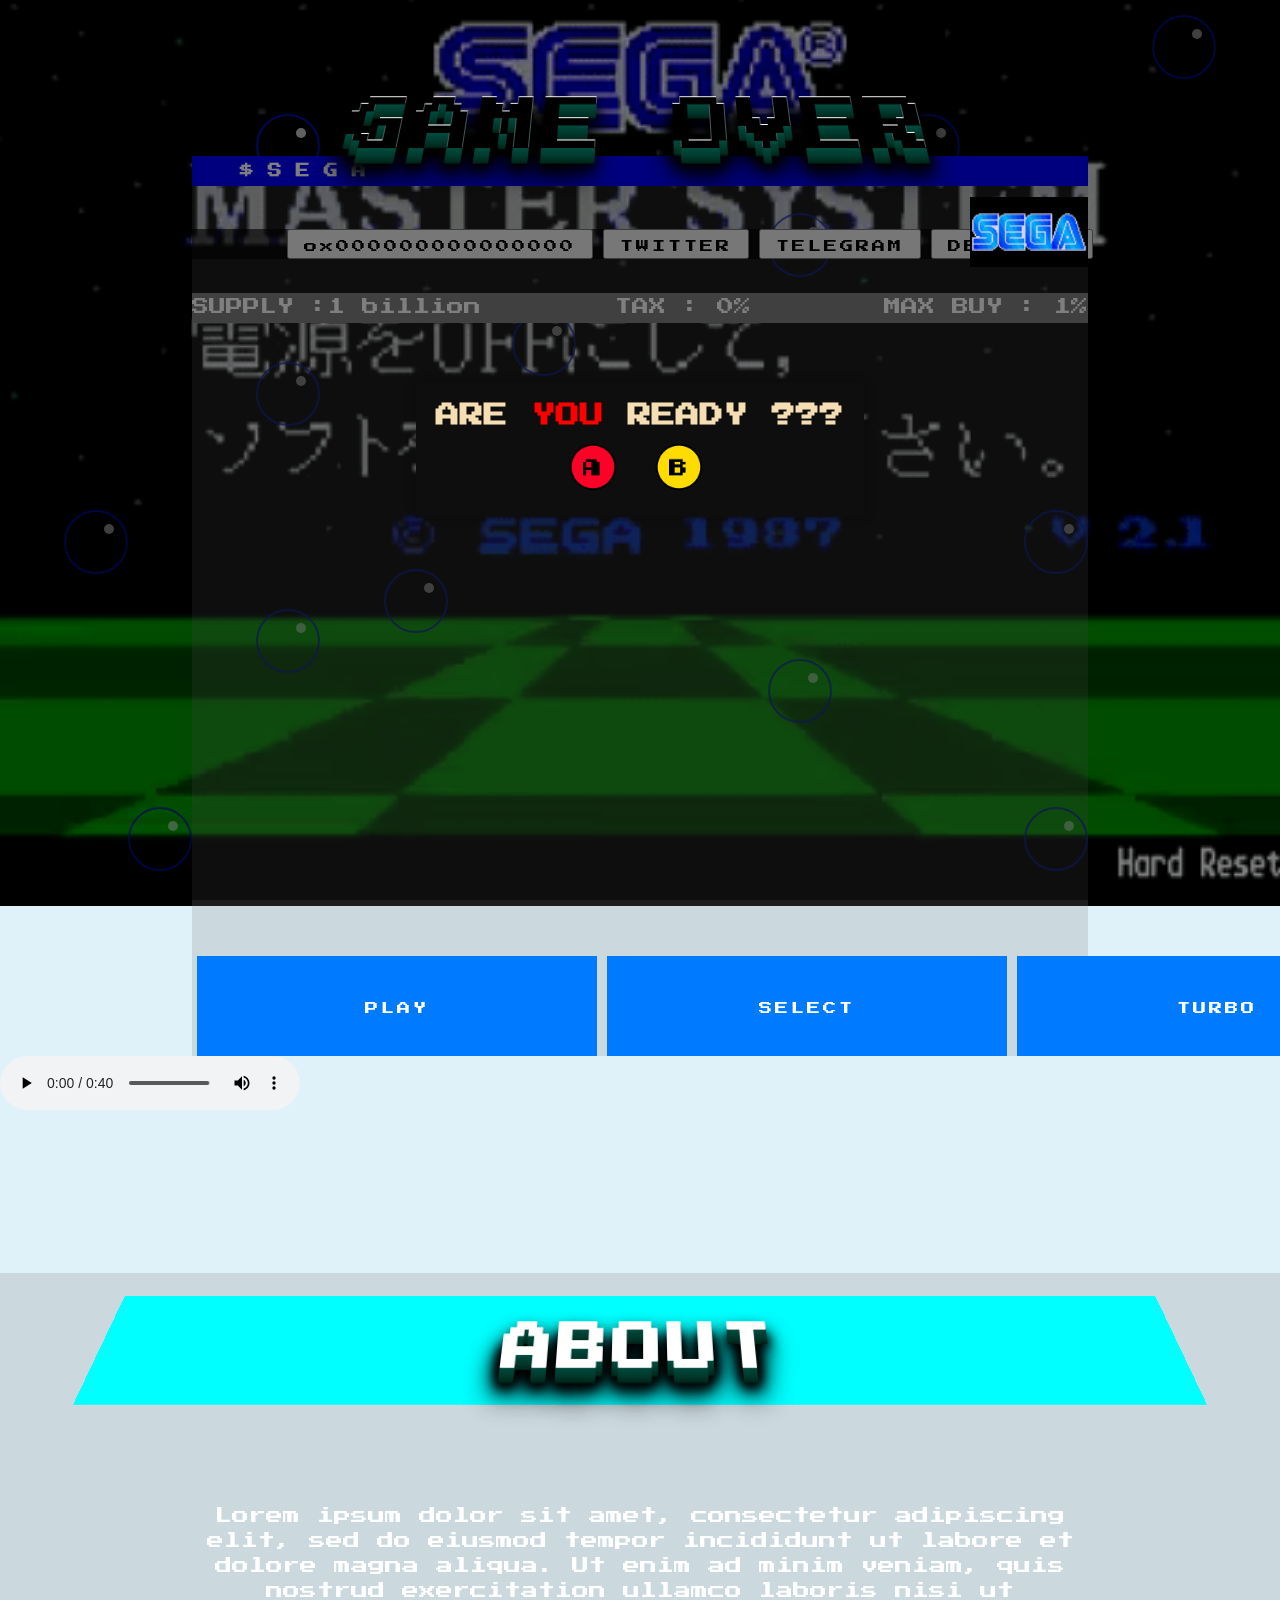
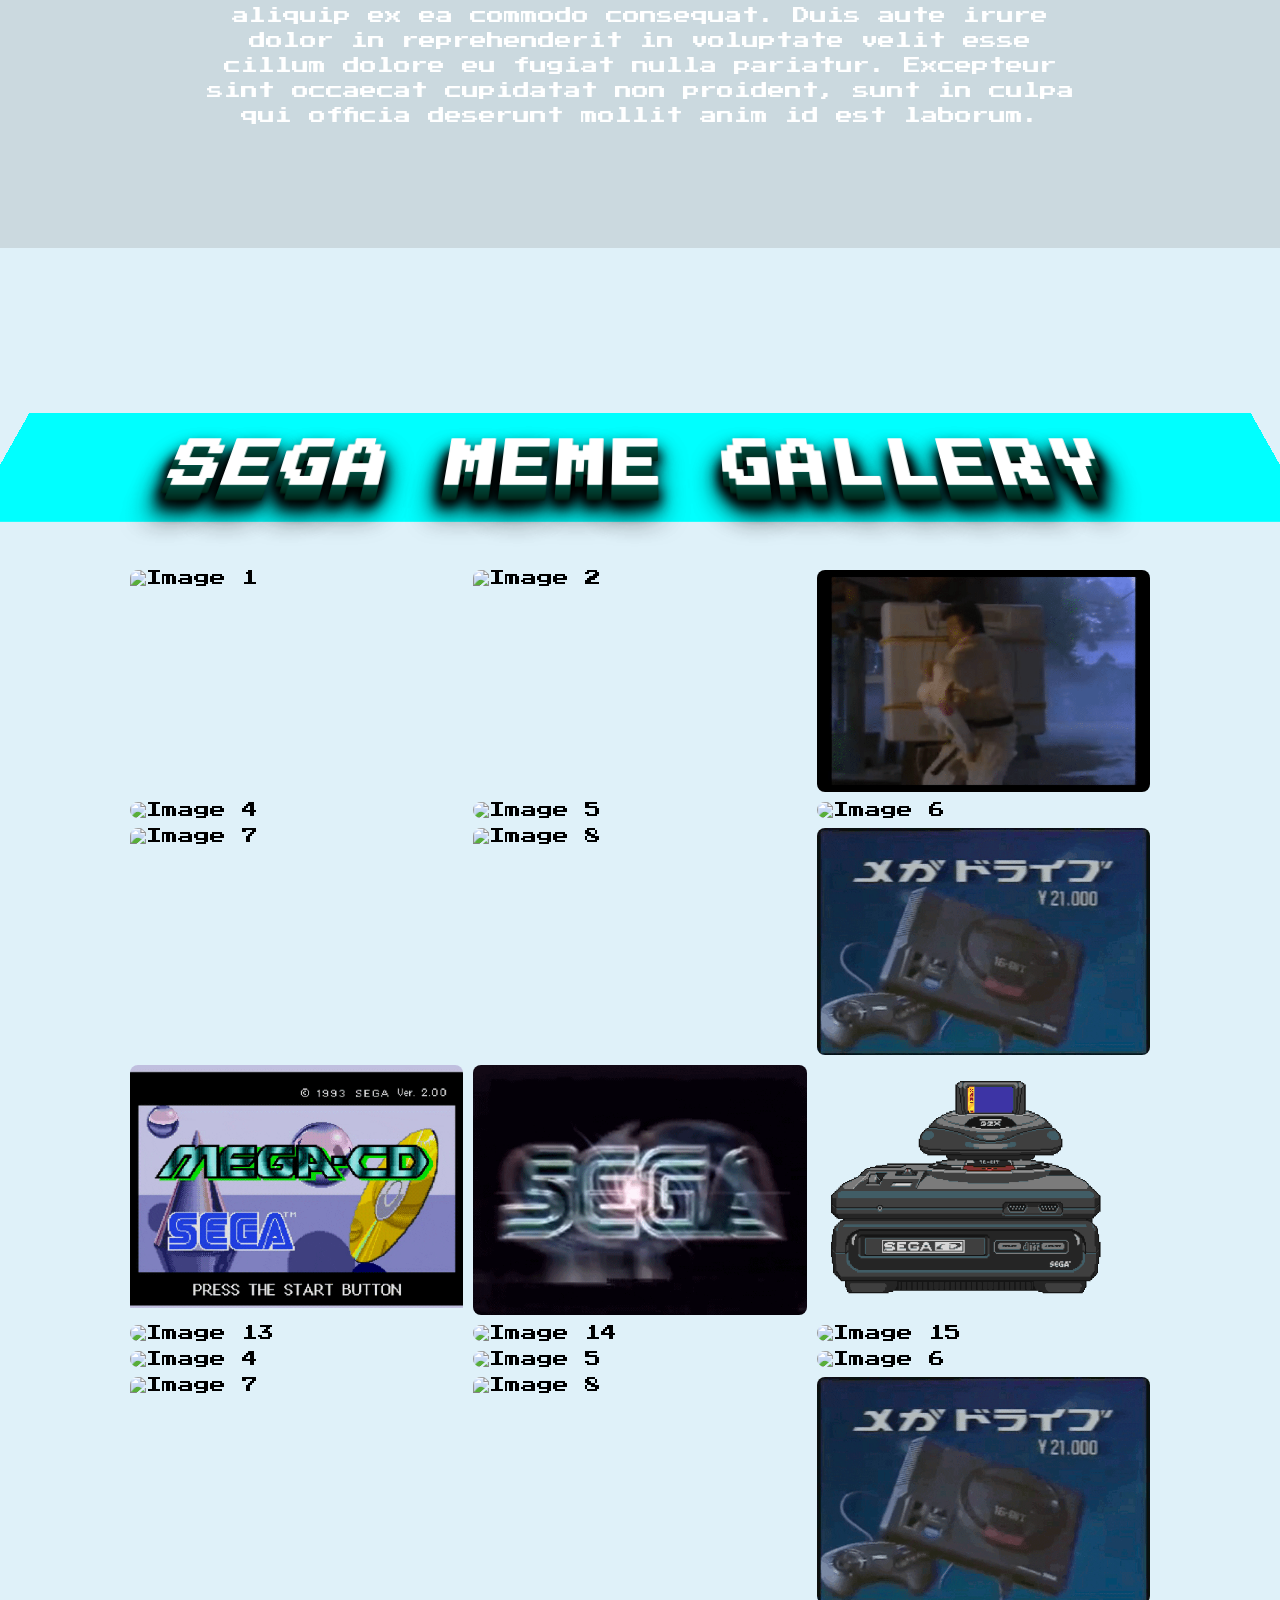
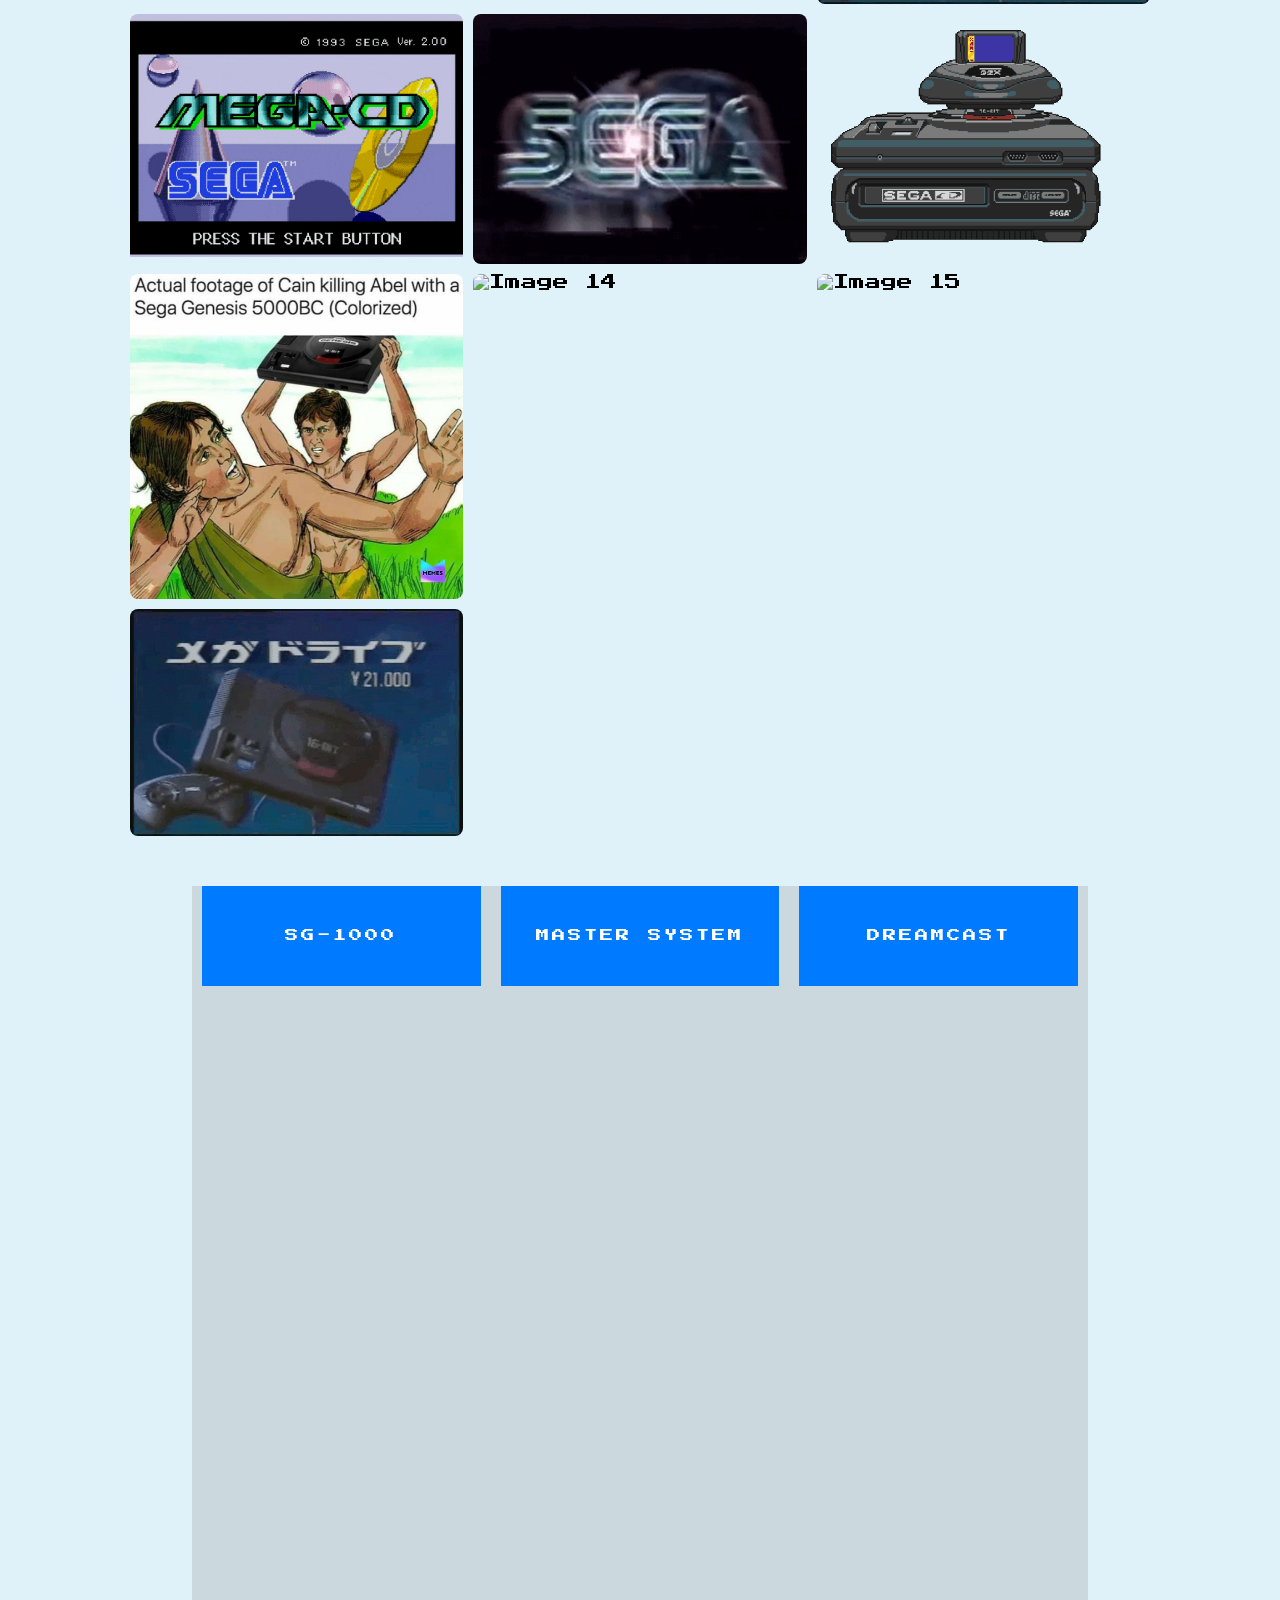
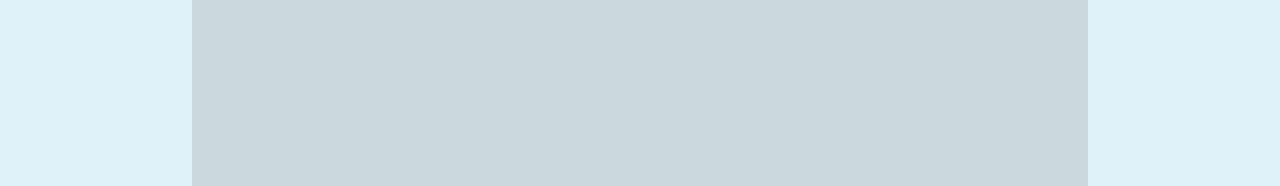
==== index.html @ 44b3fe3c "Update index.html" ====
<!DOCTYPE html>
<html lang="en">
<head>
    <meta charset="UTF-8">
    <meta name="viewport" content="width=device-width, initial-scale=1.0">
    <link rel="stylesheet" href="./style.css">
    <link rel="preconnect" href="https://fonts.googleapis.com">
<link rel="preconnect" href="https://fonts.gstatic.com" crossorigin>
<link href="https://fonts.googleapis.com/css2?family=Orbitron:wght@400;500&display=swap" rel="stylesheet">
    <title>SEGA</title>
</head>
<body >

  <style>
    /* Styling for the popup */
    .popup {
      display: none;
      position: fixed;
      top: 50%;
      left: 50%;
      display: flex;
      flex-direction: row;
      justify-content:space-between;
      z-index: 999999;
      color: wheat;
      transform: translate(-50%, -50%);
      padding: 20px;
      background-color: rgb(14, 14, 14);
      box-shadow: 0 0 10px rgba(0, 0, 0, 0.3);
      
    }
    
    /* Styling for the overlay background */
    .overlay {
      display: none;
      position: fixed;
      top: 0;
      left: 0;
      width: 100%;
      height: 100%;
      background-color: rgba(0, 0, 0, 0.5);
    }
    
    /* Styling for the buttons */
    .buttonZ {
      margin-top: 10px;
      padding: 5px 10px;
      background-color: #007bff00;
      color: white;
      border: none;
      cursor: pointer;
    }
    </style>
    
<div class="overlay" id="overlay" onclick="closePopup()"></div>
<div class="popup" id="popup">

  <H2>ARE <span class="bodzy" style="color: red;" >YOU</span> READY ???</H2>
  <button class="buttonZ bodzy" style="font-size: 30px;        font-family: 'Press Start 2P', cursive; margin-left: 30%;" onclick="closePopup()"> <img class="small" src="./A.png" alt=""></button>
 <a href="puta.html"> <button class="buttonZ " style="font-size: 30px;       font-family: 'Press Start 2P', cursive;"  onclick="closePopup()"> <img class="small" src="./B.png" alt=""><P></button></a>

</div>
    <div class="wrapper">
     
        <div><span class="dot"></span></div>
        <div><span class="dot"></span></div>
        <div><span class="dot"></span></div>
        <div><span class="dot"></span></div>
        <div><span class="dot"></span></div>
        <div><span class="dot"></span></div>
        <div><span class="dot"></span></div>
        <div><span class="dot"></span></div>
        <div><span class="dot"></span></div>
        <div><span class="dot"></span></div>
        <div><span class="dot"></span></div>
        <div><span class="dot"></span></div>
        <div><span class="dot"></span></div>
        <div><span class="dot"></span></div>
        <div><span class="dot"></span></div>
     </div>
     <h1 class="header-wrap" style=" font-size: 60px; font-weight: 500; letter-spacing: 5px;margin-top: 6rem;" >GAME OVER</h1>
    <section class="box ">
        <div class="box1" >
            <div class="parent">
                <div class="div1"> 
                    <h3 class="h3" style="margin-left: 3rem;" >  <strong>$ S E G A</strong></h3>
                </div>
                <div class="div2 "> 
                    <a  href=""><button class="a bodzy q1" >ox000000000000000</button></a>
                    <a  href=""><button class="a q1" >TWITTER</button></a>
                    <a  href=""><button class="a bodzy q1" >TELEGRAM</button></a>
                    <a  href=""><button class="a q1" >DEXTOOLS</button></a>
      

                    <img class="logo bodzy" src="./logo.gif" alt="">
                </div>
                <div class="div3 bodzy"> 
                    <p class="h30">SUPPLY :1 billion</p>
                    <p class="h30">TAX : 0%</p>
                    <p class="h30">MAX BUY : 1%</p>
                </div>
                <div class="div4">
                  <img class="gigi " src="./ezgif-2-d31ef62777.gif" alt=""> </div>
                <div class="div5 "> 
                    <a  href="" ><button class="btn bodzy a">PLAY</button></a>
                    <a  href=""><button class="btn bodzy a">SELECT</button></a>
                    <a  href=""><button class="btn bodzy a">TURBO</button></a>
                </div>
                </div>
        </div>
    </section>
    <audio class="bodzy"  controls autoplay>
      <source src="audtio.ogg" type="audio/ogg">
      <source src="audtio.mp3" type="audio/mpeg">
    Your browser does not support the audio element.
    </audio>
    <section  >
      <div class="box2 ">
        <h1 class="bodzy meme header-wrap" style="font-size: 50PX;">ABOUT</h1>
<p style="line-height: 25px; font-size: 17px;" >Lorem ipsum dolor sit amet, consectetur adipiscing elit, sed do eiusmod tempor incididunt ut labore et dolore magna aliqua. Ut enim ad minim veniam, quis nostrud exercitation ullamco laboris nisi ut aliquip ex ea commodo consequat. Duis aute irure dolor in reprehenderit in voluptate velit esse cillum dolore eu fugiat nulla pariatur. Excepteur sint occaecat cupidatat non proident, sunt in culpa qui officia deserunt mollit anim id est laborum.</p>
      </div>
    </section>


      <h1 class="meme bodzy header-wrap">SEGA MEME GALLERY</h1>
      <div class="image-grid bodzy">
      
        <div class="image-item">
          <img src="1.gif" alt="Image 1">
        </div>
        <div class="image-item">
          <img src="2.gif" alt="Image 2">
        </div>
        <div class="image-item">
          <img src="3.gif" alt="Image 3">
        </div>
        <div class="image-item">
          <img src="4.gif" alt="Image 4">
        </div>
        <div class="image-item">
          <img src="5.gif" alt="Image 5">
        </div>
        <div class="image-item">
          <img src="6.gif" alt="Image 6">
        </div>
        <div class="image-item">
          <img src="7.gif" alt="Image 7">
        </div>
        <div class="image-item">
          <img src="8.gif" alt="Image 8">
        </div>
        <div class="image-item">
          <img src="9.gif" alt="Image 9">
        </div>
        <div class="image-item">
          <img src="10.gif" alt="Image 10">
        </div>
        <div class="image-item">
          <img src="11.gif" alt="Image 11">
        </div>
        <div class="image-item">
          <img src="12.gif" alt="Image 12">
        </div>
        <div class="image-item">
          <img src="1.gif" alt="Image 13">
        </div>
        <div class="image-item">
          <img src="1.gif" alt="Image 14">
        </div>
        <div class="image-item">
          <img src="2.gif" alt="Image 15">
        </div>
        <div class="image-item">
          <img src="4.gif" alt="Image 4">
        </div>
        <div class="image-item">
          <img src="5.gif" alt="Image 5">
        </div>
        <div class="image-item">
          <img src="6.gif" alt="Image 6">
        </div>
        <div class="image-item">
          <img src="7.gif" alt="Image 7">
        </div>
        <div class="image-item">
          <img src="8.gif" alt="Image 8">
        </div>
        <div class="image-item">
          <img src="9.gif" alt="Image 9">
        </div>
        <div class="image-item">
          <img src="10.gif" alt="Image 10">
        </div>
        <div class="image-item">
          <img src="11.gif" alt="Image 11">
        </div>
        <div class="image-item">
          <img src="12.gif" alt="Image 12">
        </div>
        <div class="image-item">
          <img src="13.jpg" alt="Image 13">
        </div>
        <div class="image-item">
          <img src="1.gif" alt="Image 14">
        </div>
        <div class="image-item">
          <img src="2.gif" alt="Image 15">
        </div>
        <div class="image-item">
          <img src="9.gif" alt="Image 9">
        </div>
      </div>
    
      <section class="box bodzy">
        <div class="box1">
          <div class="container">
            <div class="button-container">
              <button class="a q2" id="button1">SG-1000</button>
              <button class="a q2" id="button2">MASTER SYSTEM</button>
              <button class="a q2" id="button3">DREAMCAST
              </button>
            </div>
            <div class="content" id="content">
              <!-- Content will be dynamically added here -->
            </div>
          </div>
        </div>
  
      </section>
<script>
  const contentDiv = document.getElementById("content");
const button1 = document.getElementById("button1");
const button2 = document.getElementById("button2");
const button3 = document.getElementById("button3");

button1.addEventListener("click", () => {
  contentDiv.innerHTML = `
    <div class="content">
      <div class="image-section">
        <img src="1.png" alt="Image 1">
      </div>
      <div class="paragraph-section">
        <p></p>
      </div>
    </div>`;
});

button2.addEventListener("click", () => {
  contentDiv.innerHTML = `
    <div class="content">
      <div class="image-section">
        <img src="2.gif" alt="Image 2">
      </div>
      <div class="paragraph-section">
        <p></p>
      </div>
    </div>`;
});

button3.addEventListener("click", () => {
  contentDiv.innerHTML = `
    <div class="content">
      <div class="image-section">
        <img src="3.gif" alt="Image 3">
      </div>
      <div class="paragraph-section">
        <p></p>
      </div>
    </div>`;
});

</script>
    <script>
        var buttons = document.querySelectorAll('.btn');

for(var i = 0; i < buttons.length; i++) {
  // Click

  buttons[i].addEventListener('mousedown', function() {
    this.classList.add('btn-active');
  });
  buttons[i].addEventListener('mouseup', function() {
    this.classList.remove('btn-active');
  });

  // Hover
  buttons[i].addEventListener('mouseleave', function() {
    this.classList.remove('btn-center', 'btn-right', 'btn-left', 'btn-active');
  });

  buttons[i].addEventListener("mousemove", function(e) {
    var leftOffset = this.getBoundingClientRect().left;
    var btnWidth = this.offsetWidth;
    var myPosX = e.pageX;
    var newClass = "";
    // if on left 1/3 width of btn
    if(myPosX < (leftOffset + .3 * btnWidth) ) {
      newClass = 'btn-left'
    } else {
      // if on right 1/3 width of btn
      if(myPosX > (leftOffset + .65 * btnWidth) ) {
        newClass = 'btn-right';
      } else {
        newClass = 'btn-center';
      }
    }
    // remove prev class
    var clearedClassList = this.className.replace(/btn-center|btn-right|btn-left/gi, "").trim();
    this.className = clearedClassList + " " + newClass;
  });
}


//
// ---Retro Submit Button---


// Classie Helper Functions
// https://github.com/desandro/classie

function classReg( className ) {
  return new RegExp("(^|\\s+)" + className + "(\\s+|$)");
}

// classList support for class management
// altho to be fair, the api sucks because it won't accept multiple classes at once
var hasClass, addClass, removeClass;

if ( 'classList' in document.documentElement ) {
  hasClass = function( elem, c ) {
    return elem.classList.contains( c );
  };
  addClass = function( elem, c ) {
    elem.classList.add( c );
  };
  removeClass = function( elem, c ) {
    elem.classList.remove( c );
  };
}
else {
  hasClass = function( elem, c ) {
    return classReg( c ).test( elem.className );
  };
  addClass = function( elem, c ) {
    if ( !hasClass( elem, c ) ) {
      elem.className = elem.className + ' ' + c;
    }
  };
  removeClass = function( elem, c ) {
    elem.className = elem.className.replace( classReg( c ), ' ' );
  };
}

function toggleClass( elem, c ) {
  var fn = hasClass( elem, c ) ? removeClass : addClass;
  fn( elem, c );
}

var classie = {
  // full names
  hasClass: hasClass,
  addClass: addClass,
  removeClass: removeClass,
  toggleClass: toggleClass,
  // short names
  has: hasClass,
  add: addClass,
  remove: removeClass,
  toggle: toggleClass
};

// transport
if ( typeof define === 'function' && define.amd ) {
  // AMD
  define( classie );
} else {
  // browser global
  window.classie = classie;
}


// Loader Progress Functionality

function extend( a, b ) {
  for( var key in b ) { 
    if( b.hasOwnProperty( key ) ) {
      a[key] = b[key];
    }
  }
  return a;
}

function LoaderButton( el, options ) {
  this.button = el;
  this.options = extend( {}, this.options );
  extend( this.options, options );
  this._init();
}

LoaderButton.prototype.options = {
  statusTime : 1500
};

LoaderButton.prototype._init = function() {
  this._create();
  this._initEvents();
};

LoaderButton.prototype._create = function() {
  var textEl = document.createElement( 'span' );
  textEl.className = 'content';
  textEl.innerHTML = this.button.innerHTML;
  var progressEl = document.createElement( 'span' );
  progressEl.className = 'progress';
  
  var progressInnerEl = document.createElement( 'span' );
  progressInnerEl.className = 'progress-inner';
  progressEl.appendChild( progressInnerEl );
  
  this.button.innerHTML = '';

  this.button.appendChild( textEl );
  this.button.appendChild( progressEl );

  // element for progress bar
  this.progress = progressInnerEl;

  this.progressProp = 'width';
  this._enable();
};

LoaderButton.prototype._setProgress = function( val ) {
  this.progress.style[ this.progressProp ] = 100 * val + '%';
};

LoaderButton.prototype._initEvents = function() {
  var self = this;
  this.button.addEventListener( 'click', function() {
    // disable button
    self.button.setAttribute( 'disabled', '' );
    // add class state-loading to button
    classie.remove( self.progress, 'notransition' );
    classie.add( this, 'state-loading' );

    setTimeout( function() {
      if( typeof self.options.callback === 'function' ) {
        self.options.callback( self );
      }
      else {
        self._setProgress( 1 );
        var onEndTransFn = function( ev ) {
          if( ev.propertyName !== self.progressProp ) { 
            return; 
          }
          this.removeEventListener( 'transitionend', onEndTransFn );
          self._stop();
        };

        self.progress.addEventListener( 'transitionend', onEndTransFn );
      }
    }, 
    200 ); // 200ms timeout
  } );
};

LoaderButton.prototype._stop = function( status ) {
  var self = this;

  setTimeout( function() {
    // fade out progress bar
    self.progress.style.opacity = 0;
    var onEndTransFn = function( ev ) {
      if( ev.propertyName !== 'opacity' ) return;
      this.removeEventListener( 'transitionend', onEndTransFn );
      classie.add( self.progress, 'notransition' );
      self.progress.style[ self.progressProp ] = '0%';
      self.progress.style.opacity = 1;
    };
    
    self.progress.addEventListener( 'transitionend', onEndTransFn );
    
    // add class state-success to button
    if( typeof status === 'number' ) {
      var statusClass = status >= 0 ? 'state-success' : 'state-error';
      classie.add( self.button, statusClass );
      // after options.statusTime remove status icon
      setTimeout( function() {
        classie.remove( self.button, statusClass );
        self._enable();
      }, self.options.statusTime );
    }
    else {
      self._enable();
    }

    // remove class state-loading from the button
    classie.remove( self.button, 'state-loading' );
  }, 100 );
};

// enable button
LoaderButton.prototype._enable = function() {
  this.button.removeAttribute( 'disabled' );
}

// add to global namespace
window.LoaderButton = LoaderButton;


// Initialize Submit Button

[].slice.call( document.querySelectorAll( 'button.loader-button' ) ).forEach( function( bttn ) {
  new LoaderButton( bttn, {
    callback : function( instance ) {
      var progress = 0,
          interval = setInterval( function() {
            // progress is randomly calculated
            progress = Math.min( progress + Math.random() * 0.1, 1 );
            instance._setProgress( progress );

            if( progress === 1 ) {
              instance._stop(1);
              clearInterval( interval );
            }
          }, 200 ); // 200ms interval
    }
  } );
} );
    </script>
<script>
  function openPopup() {
    document.getElementById("overlay").style.display = "block";
    document.getElementById("popup").style.display = "block";
  }
  
  function closePopup() {
    document.getElementById("overlay").style.display = "none";
    document.getElementById("popup").style.display = "none";
  }
  

  
  // Open the popup once the page loads
  window.onload = function() {
    openPopup();
  };
  </script>
 
  
  
  

</body>
</html>
---- style.css ----
@import url('https://fonts.googleapis.com/css?family=Press+Start+2P');
body {
    max-width: 100vw;
    max-height: fit-content;
    min-height: 100vh;
    z-index: -22;
    position: relative;
    background-color: rgba(140, 205, 235, 0.281);
    font-family: 'Press Start 2P', cursive;
    overflow-x: hidden;



}
.small {
  height: 50px;
  width: 50px;
}
section {

    height: 100vh;
    width: 100%;
    display: flex;
    justify-content: center;
    align-items: center;
}
.box1 {

    width: 70%;
    height: 100%;
    background-color: rgba(134, 134, 134, 0.219);
}
.box2 {
  height: auto;
  background-color: rgba(134, 134, 134, 0.219);
  padding: 20px 100px;
  margin: auto;
  width: 90vw;
}
.box2 h1 {

  color: white;
  text-align: center;
}
.box2 p {
margin: 100px;
  color: white;
  text-align: center;
}
.vid {
  width: 60%;
  height: auto;
  justify-content: center;
  align-items: center;
  margin-left: 15%;
}
.parent {
    display: grid;
    height: 100%;
    grid-template-columns: repeat(5, 1fr);
    grid-template-rows: repeat(9, 1fr);
    grid-column-gap: 0px;
    grid-row-gap: 0px;
    z-index: 3;

    }
    
    .div1 { grid-area: 1 / 1 / 2 / 6;
    background-color: blue;
    color: white;

    margin:  0;
    height: 30px;


    }
    .h3 {
        font-size: 14px;
        line-height: 30px;

    }

    .div2 { grid-area: 2 / 1 / 3 / 6;
    display: flex;
    flex-direction: row;
    margin-top: -3vh;
    padding-left: 10%;
    background-color: rgba(0, 0, 0, 0.623);
   ;
    height: 30px;
    }
    .div3 { grid-area: 3 / 1 / 4 / 6;
        display: flex;
        margin-top: -7vh;
    flex-direction: row;
justify-content: space-between;
height: 30px;
background-color: gray;}
    .div4 { grid-area: 4 / 1 / 9 / 6;
    height: 350px;
    margin-top: -10vh; }
    .div5 { grid-area: 9 / 1 / 10 / 6; 
      display: flex;
      flex-direction: row;
      min-width: 70vw;
      
    justify-content: space-evenly;}

    .a {
        padding: 5px 15px 0px 15px;
        text-decoration: none !important;
        letter-spacing: 3px;
        color: rgb(0, 0, 0);
        display: block;
        margin: 0 5px;
        font-family: 'Press Start 2P', cursive;
        -webkit-transition: all 0.5s;
        transition: all 0.5s;
      
    }
    .a:hover {
      background: white;
      color: black;
      letter-spacing: 5px;
      -webkit-box-shadow: 20px 16px 0px 0px #000000;
      box-shadow: 20px 16px 0px 0px #000000;
    }

    .logo {
       float: right; 
       height: 70px;
      right: 0;
      margin-right: 15%;
       margin-top: -2rem;
       position: absolute;
     
    }

    .h30 {
        font-size: 17px;
        line-height: 28px;
        color: white;

    }

    .div4img {
        height: 100%;
        width: 100%;
    }

    .btn {
height: 100%;
flex: 1;

width: 25rem;


background-color: #007bff;
color: white;
border: none;
border-radius: 0;
cursor: pointer;
transition: background-color 0.3s;

    }

    * {
        margin: 0;
        padding: 0;
      }
      .wrapper {
        height: 110vh;
        width: 100vw;
        margin-top: -20vh;
        background-color: rgba(140, 205, 235, 0.411);
        position: fixed;
        z-index: -1;
        background-image: url("./bg.gif");

        /* Full height */
       
      
        /* Center and scale the image nicely */
        background-position: center;
        background-repeat: no-repeat;
        background-size: cover;
      }
      .wrapper h1 {
        top: 50%;
        left: 50%;
        transform: translate(-50%, -50%);
        position: absolute;
        font-family: sans-serif;
        letter-spacing: 1px;
        word-spacing: 2px;
        color: #fff;
        font-size: 40px;
        font-weight: 888;
        text-transform: uppercase;
      }
      .wrapper div {
        height: 60px;
        width: 60px;
        border: 2px solid rgba(0, 18, 177, 0.7);
        border-radius: 50px;
        position: absolute;
        top: 10%;
        left: 10%;
        animation: 4s linear infinite;
      }
      div .dot {
        height: 10px;
        width: 10px;
        border-radius: 50px;
        background: rgba(255, 255, 255, 0.5);
        position: absolute;
        top: 20%;
        right: 20%;
      }
      .wrapper div:nth-child(1) {
        top: 20%;
        left: 20%;
        animation: animate 8s linear infinite;
      }
      .wrapper div:nth-child(2) {
        top: 60%;
        left: 80%;
        animation: animate 10s linear infinite;
      }
      .wrapper div:nth-child(3) {
        top: 40%;
        left: 40%;
        animation: animate 3s linear infinite;
      }
      .wrapper div:nth-child(4) {
        top: 66%;
        left: 30%;
        animation: animate 7s linear infinite;
      }
      .wrapper div:nth-child(5) {
        top: 90%;
        left: 10%;
        animation: animate 9s linear infinite;
      }
      .wrapper div:nth-child(6) {
        top: 30%;
        left: 60%;
        animation: animate 5s linear infinite;
      }
      .wrapper div:nth-child(7) {
        top: 70%;
        left: 20%;
        animation: animate 8s linear infinite;
      }
      .wrapper div:nth-child(8) {
        top: 75%;
        left: 60%;
        animation: animate 10s linear infinite;
      }
      .wrapper div:nth-child(9) {
        top: 50%;
        left: 50%;
        animation: animate 6s linear infinite;
      }
      .wrapper div:nth-child(10) {
        top: 45%;
        left: 20%;
        animation: animate 10s linear infinite;
      }
      .wrapper div:nth-child(11) {
        top: 10%;
        left: 90%;
        animation: animate 9s linear infinite;
      }
      .wrapper div:nth-child(12) {
        top: 20%;
        left: 70%;
        animation: animate 7s linear infinite;
      }
      .wrapper div:nth-child(13) {
        top: 20%;
        left: 20%;
        animation: animate 8s linear infinite;
      }
      .wrapper div:nth-child(14) {
        top: 60%;
        left: 5%;
        animation: animate 6s linear infinite;
      }
      .wrapper div:nth-child(15) {
        top: 90%;
        left: 80%;
        animation: animate 9s linear infinite;
      }
      @keyframes animate {
        0% {
          transform: scale(0) translateY(0) rotate(70deg);
        }
        100% {
          transform: scale(1.7) translateY(-100px) rotate(360deg);
        }
      }
      
#title {
    position: relative;
    margin: 70px auto 50px;
    font-size: 60px;
    font-family: "Press Start 2P", cursive;
  }
  
a {
    text-decoration: none;
}
  
  .header-wrap {
    display: block;
    width: auto;
    height: auto;
    padding: 0;
    text-align: center;
    font-size: 25px;
    font-family: "Press Start 2P", cursive;
    transform: perspective(200px) rotateX(10deg);
    letter-spacing: 0.1em;
    user-select: none;
    text-shadow: 0 -1px 0 white, 0 1px 0 #004d40, 0 2px 0 #00483B, 0 3px 0 #004639, 0 4px 0 #004336, 0 5px 0 #004134, 0 6px 0 #003F32, 0 7px 0 #003D30, 0 8px 0 #003A2D, 0 9px 0 #00382B, 0 10px 0 #003528, 0 11px 0 #003225, 0 12px 0 #002F22, 0 13px 0 #002B1E, 0 14px 0 #00281C, 0 15px 0 #001F13, 0 22px 30px rgba(0, 0, 0, 0.9), 0 22px 30px rgba(0, 0, 0, 0.9), 0 22px 15px rgba(0, 0, 0, 0.9), 0 11px 15px rgba(0, 0, 0, 0.9), 0 15px 20px rgba(0, 0, 0, 0.9), 0 15px 11px rgba(0, 0, 0, 0.9), 0 16px 11px rgba(0, 0, 0, 0.9);
    transition: text-shadow 0.3s ease 0.3s, transform 0.3s ease 0.3s, letter-spacing 0.3s ease 0.3s;
  }
  .header-wrap:hover {
    transition: text-shadow 0.33s ease, transform 0.3s ease, letter-spacing 0.3s ease;
    text-shadow: 0 0 0 #004134, 0 1px 0 #00483B, 0 2px 0 #003528, 0 3px 3px rgba(0, 0, 0, 0.9);
    transform: translate(0px, 15px) perspective(200px) rotateX(10deg);
    letter-spacing: 0.125em;
    color: red;
  }
  
  .retro-btn {
    text-transform: uppercase;
    background: 0 0;
  }
  .retro-btn.lg .btn {
    width: 104px;
    height: 44px;
    font-size: 17px;
    line-height: 44px;
  }
  .retro-btn.lg .btn .btn-inner .content-wrapper .btn-content .btn-content-inner:before {
    padding-top: 0;
    letter-spacing: 0.15em;
  }
  .retro-btn.sm .btn {
    width: 105px;
    height: 37px;
    font-size: 10.5px;
    line-height: 32.5px;
  }

  .retro-btn.sm .btn .btn-inner .content-wrapper .btn-content .btn-content-inner:before {
    padding-top: 0;
  }
  .retro-btn.primary .btn .btn-inner .content-wrapper:before {
    background-color: #051D41;
  }
  .retro-btn.primary .btn .btn-inner .content-wrapper .btn-content {
    background-color: #0d47a1;
  }
  .retro-btn.secondary .btn .btn-inner .content-wrapper:before {
    background-color: #263238;
  }
  .retro-btn.secondary .btn .btn-inner .content-wrapper .btn-content {
    background-color: #37474F;
  }
  .retro-btn.danger .btn .btn-inner .content-wrapper:before {
    background-color: #590000;
  }
  .retro-btn.danger .btn .btn-inner .content-wrapper .btn-content {
    background-color: #CC0000;
  }
  .retro-btn.warning .btn .btn-inner .content-wrapper:before {
    background-color: #6A3800;
  }
  .retro-btn.warning .btn .btn-inner .content-wrapper .btn-content {
    background-color: #FF8800;
  }
  .retro-btn.success .btn .btn-inner .content-wrapper:before {
    background-color: #00481F;
  }
  .retro-btn.success .btn .btn-inner .content-wrapper .btn-content {
    background-color: #009A3E;
  }
  .retro-btn.info .btn .btn-inner .content-wrapper:before {
    background-color: #164E62;
  }
  .retro-btn.info .btn .btn-inner .content-wrapper .btn-content {
    background-color: #33b5e5;
  }
  .retro-btn .btn {
    -webkit-user-select: none;
    -moz-user-select: none;
    -ms-user-select: none;
    user-select: none;
    -webkit-box-sizing: border-box;
    box-sizing: border-box;
    display: inline-block;
    vertical-align: middle;
    padding-top: 3px;
    position: relative;
    cursor: pointer;
    font-weight: 600;
    font-family: inherit;
    font-style: normal;
    letter-spacing: 0;
    text-rendering: auto;
    text-decoration: none;
    text-align: center;
    -webkit-transition: opacity 0.1s ease-out;
    transition: opacity 0.1s ease-out;
    z-index: 5;
    -webkit-font-smoothing: antialiased;
    width: 10px !important;
    height: 46px;
    font-size: 12px;
    line-height: 24px;
    background-color: transparent;
    text-decoration-color: initial;
    border-color: initial;
    -webkit-tap-highlight-color: transparent;
  }
  .retro-btn .btn, .retro-btn .btn:focus {
    outline-color: 0;
    outline-style: none;
    outline-width: 0;
  }
  .retro-btn .btn:hover .btn-content-inner:before {
    background-color: rgba(13, 13, 13, 0.1);
  }
  .retro-btn .btn:before {
    content: " ";
    background-color: rgba(13, 13, 13, 0.3);
    width: 100px;
    height: calc(100% - 4px);
    bottom: -1px;
    left: 1px;
    position: absolute;
    border-radius: 3px;
    z-index: 1;
    -webkit-transition: background 0.12s ease-out, -webkit-transform 0.12s ease-out;
    transition: background 0.12s ease-out, -webkit-transform 0.12s ease-out;
    transition: transform 0.12s ease-out, background 0.12s ease-out;
    transition: transform 0.12s ease-out, background 0.12s ease-out, -webkit-transform 0.12s ease-out;
  }
  .retro-btn .btn.btn-left:before {
    -webkit-transform: skewY(1deg) translate3d(0, -0.5px, 0);
    transform: skewY(1deg) translate3d(0, -0.5px, 0);
  }
  .retro-btn .btn.btn-left .btn-content {
    -webkit-transform: skewY(-1deg);
    transform: skewY(-1deg);
  }
  .retro-btn .btn.btn-right:before {
    -webkit-transform: skewY(-1deg) translate3d(0, -0.5px, 0);
    transform: skewY(-1deg) translate3d(0, -0.5px, 0);
  }
  .retro-btn .btn.btn-right .btn-content {
    -webkit-transform: skewY(1deg);
    transform: skewY(1deg);
  }
  .retro-btn .btn.btn-center:before {
    -webkit-transform: translate3d(0, -1px, 0);
    transform: translate3d(0, -1px, 0);
  }
  .retro-btn .btn.btn-center .btn-content {
    -webkit-transform: translate3d(0, 1px, 0);
    transform: translate3d(0, 1px, 0);
  }
  .retro-btn .btn.btn-active .btn-inner .content-wrapper .btn-content {
    -webkit-transition: background 0.12s ease-out, color 0.12s ease-out, -webkit-transform 0.12s ease-out;
    transition: background 0.12s ease-out, color 0.12s ease-out, -webkit-transform 0.12s ease-out;
    transition: transform 0.12s ease-out, background 0.12s ease-out, color 0.12s ease-out;
    transition: transform 0.12s ease-out, background 0.12s ease-out, color 0.12s ease-out, -webkit-transform 0.12s ease-out;
    -webkit-transform: translate3d(0, 2px, 0);
    transform: translate3d(0, 2px, 0);
  }
  .retro-btn .btn.btn-active .btn-inner .content-wrapper .btn-content .btn-content-inner {
    opacity: 0.1;
  }
  .retro-btn .btn.btn-active:before {
    -webkit-transform: translate3d(0, -3px, 0);
    transform: translate3d(0, -3px, 0);
  }
  .retro-btn .btn .btn-inner {
    display: block;
    height: 100%;
    width: 100px !important;
  }
  .retro-btn .btn .btn-inner .content-wrapper {
    position: relative;
    font-family: inherit;
    display: -webkit-box;
    display: -ms-flexbox;
    display: flex;
    -webkit-box-align: stretch;
    -ms-flex-align: stretch;
    align-items: stretch;
    width: 100px;
    height: 100%;
    margin-top: -3px;
  }
  .retro-btn .btn .btn-inner .content-wrapper:after, .retro-btn .btn .btn-inner .content-wrapper:before, .retro-btn .btn .btn-inner .content-wrapper .btn-content:after, .retro-btn .btn .btn-inner .content-wrapper .btn-content:before, .retro-btn .btn .btn-inner .content-wrapper .btn-content .btn-content-inner:before {
    display: block;
    position: absolute;
    width: 100px;
    height: 100%;
    top: 0;
    left: 0;
  }
  .retro-btn .btn .btn-inner .content-wrapper:before {
    background-image: initial;
    background-color: #004d40;
    content: " ";
    border-radius: 3px;
    top: auto;
    bottom: -3px;
    z-index: 1;
    -webkit-transition: background 0.185s ease-out, -webkit-transform 0.185s ease-out;
    transition: background 0.185s ease-out, -webkit-transform 0.185s ease-out;
    transition: transform 0.185s ease-out, background 0.185s ease-out;
    transition: transform 0.185s ease-out, background 0.185s ease-out, -webkit-transform 0.185s ease-out;
  }
  .retro-btn .btn .btn-inner .content-wrapper:after {
    background-color: rgba(13, 13, 13, 0.15);
    content: " ";
    border-radius: 3px;
    z-index: 3;
    width: 0;
    top: 2px;
  }
  .retro-btn .btn .btn-inner .content-wrapper .btn-content {
    background-image: initial;
    background-color: #26a69a;
    color: #ebf1f8;
    position: relative;
    display: -webkit-box;
    display: -ms-flexbox;
    display: flex;
    -webkit-box-flex: 1;
    -ms-flex: 1;
    flex: 1;
    -webkit-box-align: center;
    -ms-flex-align: center;
    align-items: center;
    -webkit-box-pack: center;
    -ms-flex-pack: center;
    justify-content: center;
    border-radius: 3px;
    text-indent: 0;
    z-index: 3;
    overflow: hidden;
    padding: 0 16px;
    -webkit-transition: border 0.185s ease-out, background 0.185s ease-out, color 0.185s ease-out, -webkit-transform 0.185s ease-out;
    transition: border 0.185s ease-out, background 0.185s ease-out, color 0.185s ease-out, -webkit-transform 0.185s ease-out;
    transition: border 0.185s ease-out, transform 0.185s ease-out, background 0.185s ease-out, color 0.185s ease-out;
    transition: border 0.185s ease-out, transform 0.185s ease-out, background 0.185s ease-out, color 0.185s ease-out, -webkit-transform 0.185s ease-out;
  }
  .retro-btn .btn .btn-inner .content-wrapper .btn-content:before, .retro-btn .btn .btn-inner .content-wrapper .btn-content:after {
    display: -webkit-box;
    display: -ms-flexbox;
    display: flex;
    -webkit-box-align: center;
    -ms-flex-align: center;
    align-items: center;
    -webkit-box-pack: center;
    -ms-flex-pack: center;
    justify-content: center;
    color: rgba(255, 255, 255, 0.8);
    opacity: 0;
    -webkit-transition: opacity 0.1125s ease-out 0.05s, -webkit-transform 0.185s ease-out 0.05s;
    transition: opacity 0.1125s ease-out 0.05s, -webkit-transform 0.185s ease-out 0.05s;
    transition: transform 0.185s ease-out 0.05s, opacity 0.1125s ease-out 0.05s;
    transition: transform 0.185s ease-out 0.05s, opacity 0.1125s ease-out 0.05s, -webkit-transform 0.185s ease-out 0.05s;
  }
  .retro-btn .btn .btn-inner .content-wrapper .btn-content:before {
    content: " ";
    -webkit-transform: translate3d(0, 50%, 0);
    transform: translate3d(0, 50%, 0);
  }
  .retro-btn .btn .btn-inner .content-wrapper .btn-content:after {
    content: " ";
    -webkit-transform: translate3d(0, -50%, 0);
    transform: translate3d(0, -50%, 0);
  }
  .retro-btn .btn .btn-inner .content-wrapper .btn-content .btn-content-inner {
    display: block;
    -webkit-transition: opacity 75ms ease-out 0.1125s;
    transition: opacity 75ms ease-out 0.1125s;
  }
  .retro-btn .btn .btn-inner .content-wrapper .btn-content .btn-content-inner:before {
    content: attr(label);
    padding-top: 9.5px;
    font-size: 0.8em;
    font-family: "Press Start 2P", cursive;
    letter-spacing: 0.06em;
    -webkit-transition: opacity 0.3s ease-out, background-color 0.1125s ease-in;
    transition: opacity 0.3s ease-out, background-color 0.1125s ease-in;
    opacity: 1;
    z-index: -1;
  }
  
  .loader-button {
    position: relative;
    display: inline-block;
    padding: 0 60px;
    outline: none;
    border: none;
    background: #1d9650;
    color: #fff;
    text-transform: uppercase;
    letter-spacing: 1px;
    font-size: 1em;
    font-family: "Press Start 2P", cursive;
    transform: perspective(400px) rotateX(6deg);
    line-height: 4;
    padding: 0;
    overflow: visible;
    -webkit-backface-visibility: hidden;
    backface-visibility: hidden;
    cursor: pointer;
    border-radius: 6px;
    box-shadow: 0 5px 15px rgba(0, 0, 0, 0.7);
    transition: color 0.1s ease-in 0.1s, transform 0.185s ease-in, box-shadow 0.15s ease-in;
  }
  .loader-button.btn-active {
    color: #148544;
    box-shadow: 0 3px 2px rgba(0, 0, 0, 0.3);
  }
  .loader-button.btn-active .content {
    transform: translateY(-3px);
  }
  .loader-button.state-loading .content {
    -webkit-transform: translateY(-12px);
    transform: translateY(-12px);
  }
  .loader-button[disabled], .loader-button[disabled].state-loading {
    cursor: default;
  }
  .loader-button.state-success .content:before, .loader-button.state-error .content:after {
    opacity: 1;
  }
  .loader-button .content {
    position: relative;
    display: block;
    z-index: 10;
    padding: 0 60px;
    background: #1d9650;
    transform: translateY(-6px);
    -webkit-transition: -webkit-transform 0.2s;
    transition: transform 0.2s;
    border-radius: 4px;
  }
  .loader-button .content:before, .loader-button .content:after {
    position: absolute;
    right: 20px;
    color: #fff;
    opacity: 0;
    -webkit-transition: opacity 0.3s 0.3s;
    transition: opacity 0.3s 0.3s;
  }
  .loader-button .content:before {
    content: "✔";
    font-size: 25.5px;
    top: -22.9px;
    right: 30px;
    transform: perspective(400px) rotateX(39deg);
  }
  .loader-button .content:after {
    content: "✖";
    font-size: 25.5px;
    top: -22.9px;
    right: 30px;
    transform: perspective(400px) rotateX(39deg);
  }
  .loader-button .progress {
    position: absolute;
    top: 0;
    left: 0;
    width: 100%;
    height: 100%;
    background: #0B562B;
    border-radius: 4px;
  }
  .loader-button .progress-inner {
    position: absolute;
    top: 0;
    left: 0;
    width: 0;
    height: 100%;
    background: linear-gradient(0.25turn, #07351B, #062C16);
    border-radius: 4px;
    -webkit-transition: width 0.3s, opacity 0.3s;
    transition: width 0.3s, opacity 0.3s;
  }
  
  .notransition {
    -webkit-transition: none !important;
    transition: none !important;
  }

  content {
    display: flex;
    align-items: center;
    padding: 10px;
    border-top: 1px solid #ccc;
    margin-top: 10px;
  }
  
  .image-section {
    flex: 1;
    padding-right: 10px;
  }
  
  .image-section img {
    width: 100%;
    height: auto;
  }
  
  .paragraph-section {
    flex: 2;
  }

  .button-container {
    display: flex;
    flex-direction: row;
    width: 100%;
  }
  
  .button-container button {
    flex: 1;
    padding: 10px;
    margin: 0 10px;
    background-color: #007bff;
    color: white;
    border: none;
    border-radius: 0;
    cursor: pointer;
    transition: background-color 0.3s;
  }
  
.q1 {
  height: 100%;
}
.q2 {
  height: 100px;
}

          @keyframes shake {
      0% {
        transform: translate(0, 0);
      }
      10% {
        transform: translate(-1px, 1px) rotate(-1deg);
      }
      20% {
        transform: translate(1px, -1px) rotate(1deg);
      }
      30% {
        transform: translate(-2px, 2px) rotate(-2deg);
      }
      40% {
        transform: translate(2px, -2px) rotate(2deg);
      }
      50% {
        transform: translate(-2px, -1px) rotate(-1deg);
      }
      60% {
        transform: translate(2px, 1px) rotate(1deg);
      }
      70% {
        transform: translate(-1px, -2px) rotate(-2deg);
      }
      80% {
        transform: translate(1px, 2px) rotate(2deg);
      }
      90% {
        transform: translate(0, 0);
      }
      100% {
        transform: translate(0, 0);
      }
    }
     .bodzy { animation: shake 1s infinite, flash 1s infinite alternate !important;
     max-width: 100vw !important; }
.gigi {
  width: 80%;
  height: auto;
  margin-top: -2em;
  margin-left:10% ;
}

.image-grid {
  display: grid;

  grid-template-columns: repeat(auto-fill, minmax(300px, 1fr));
  gap: 10px;
  padding: 50px;
  margin: 0 5rem;
}

.image-item {
  position: relative;
  overflow: hidden;
  border-radius: 8px;
}

.image-item img {
  width: 100%;
  height: auto;
  display: block;
}
.meme {
  color: rgb(255, 255, 255) ;
  background-color: aqua;
  text-align: center;
  padding: 30px;
  font-size: 50PX;
}
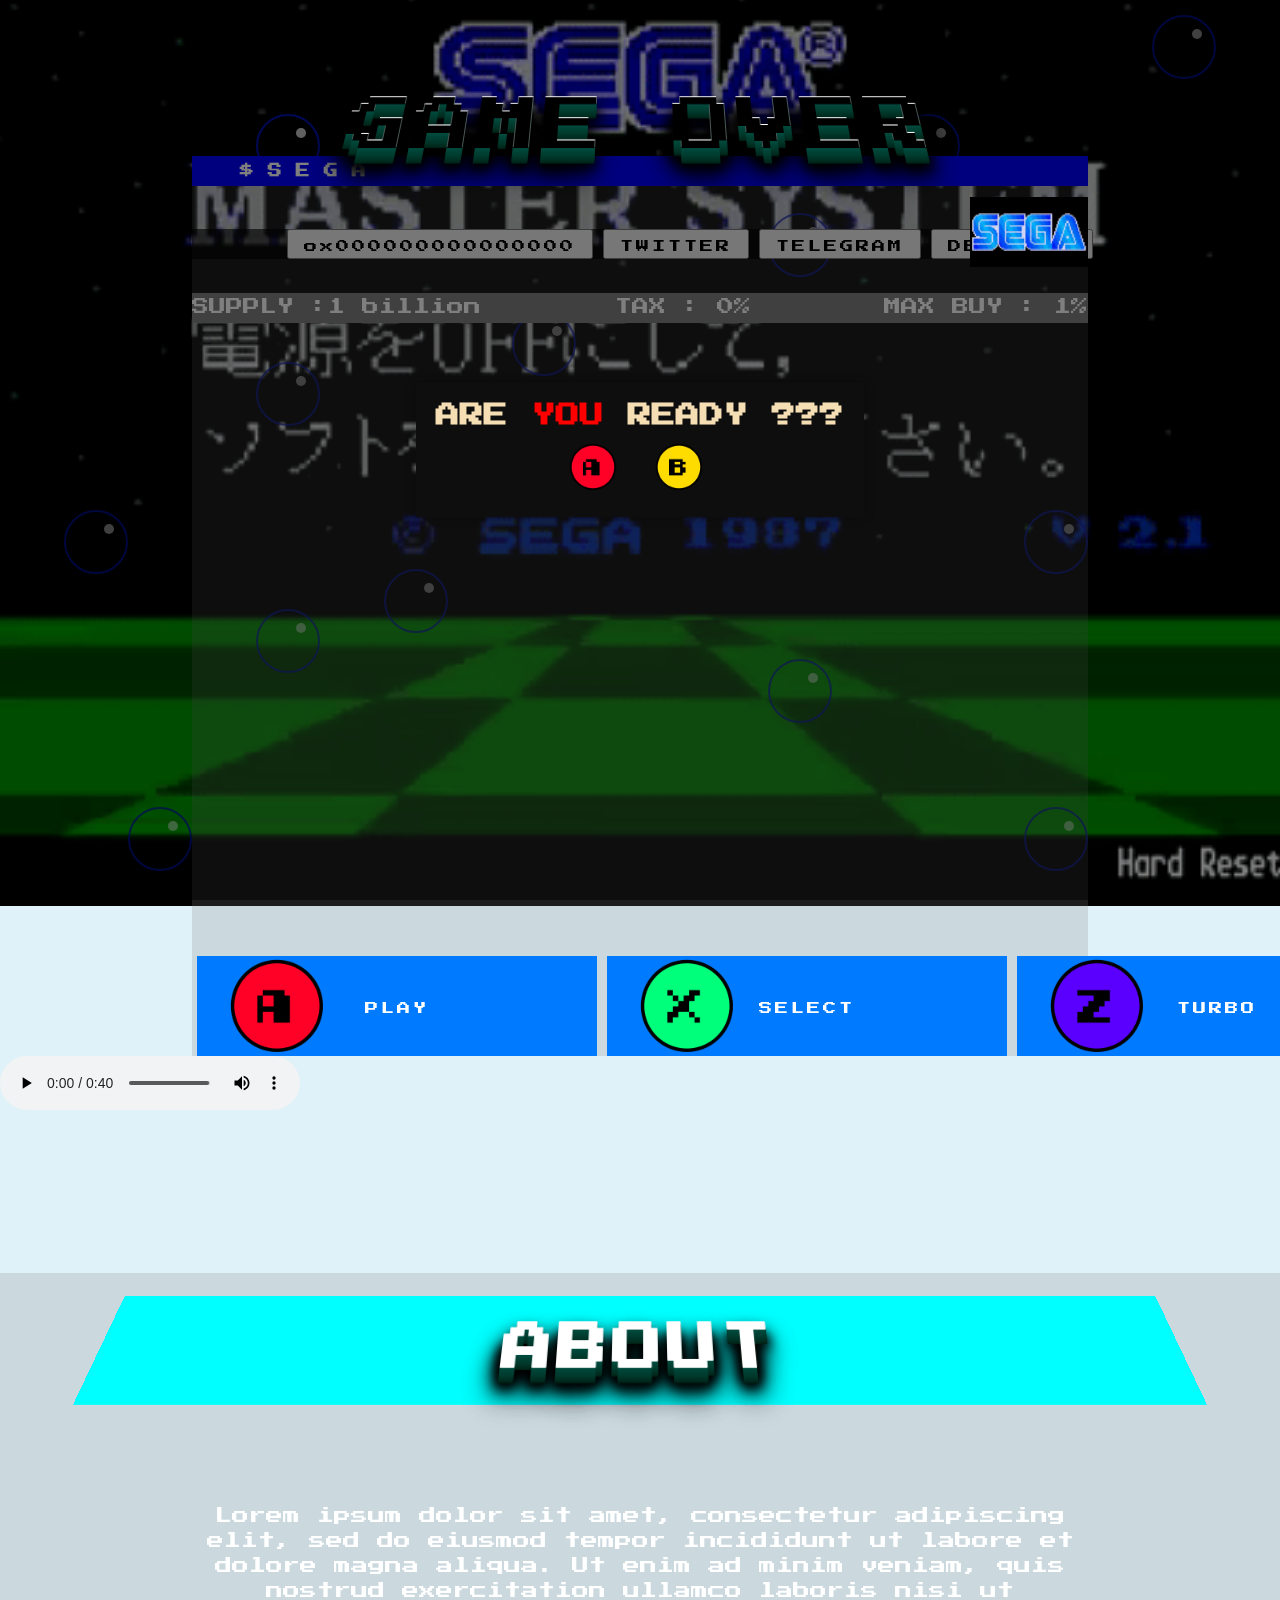
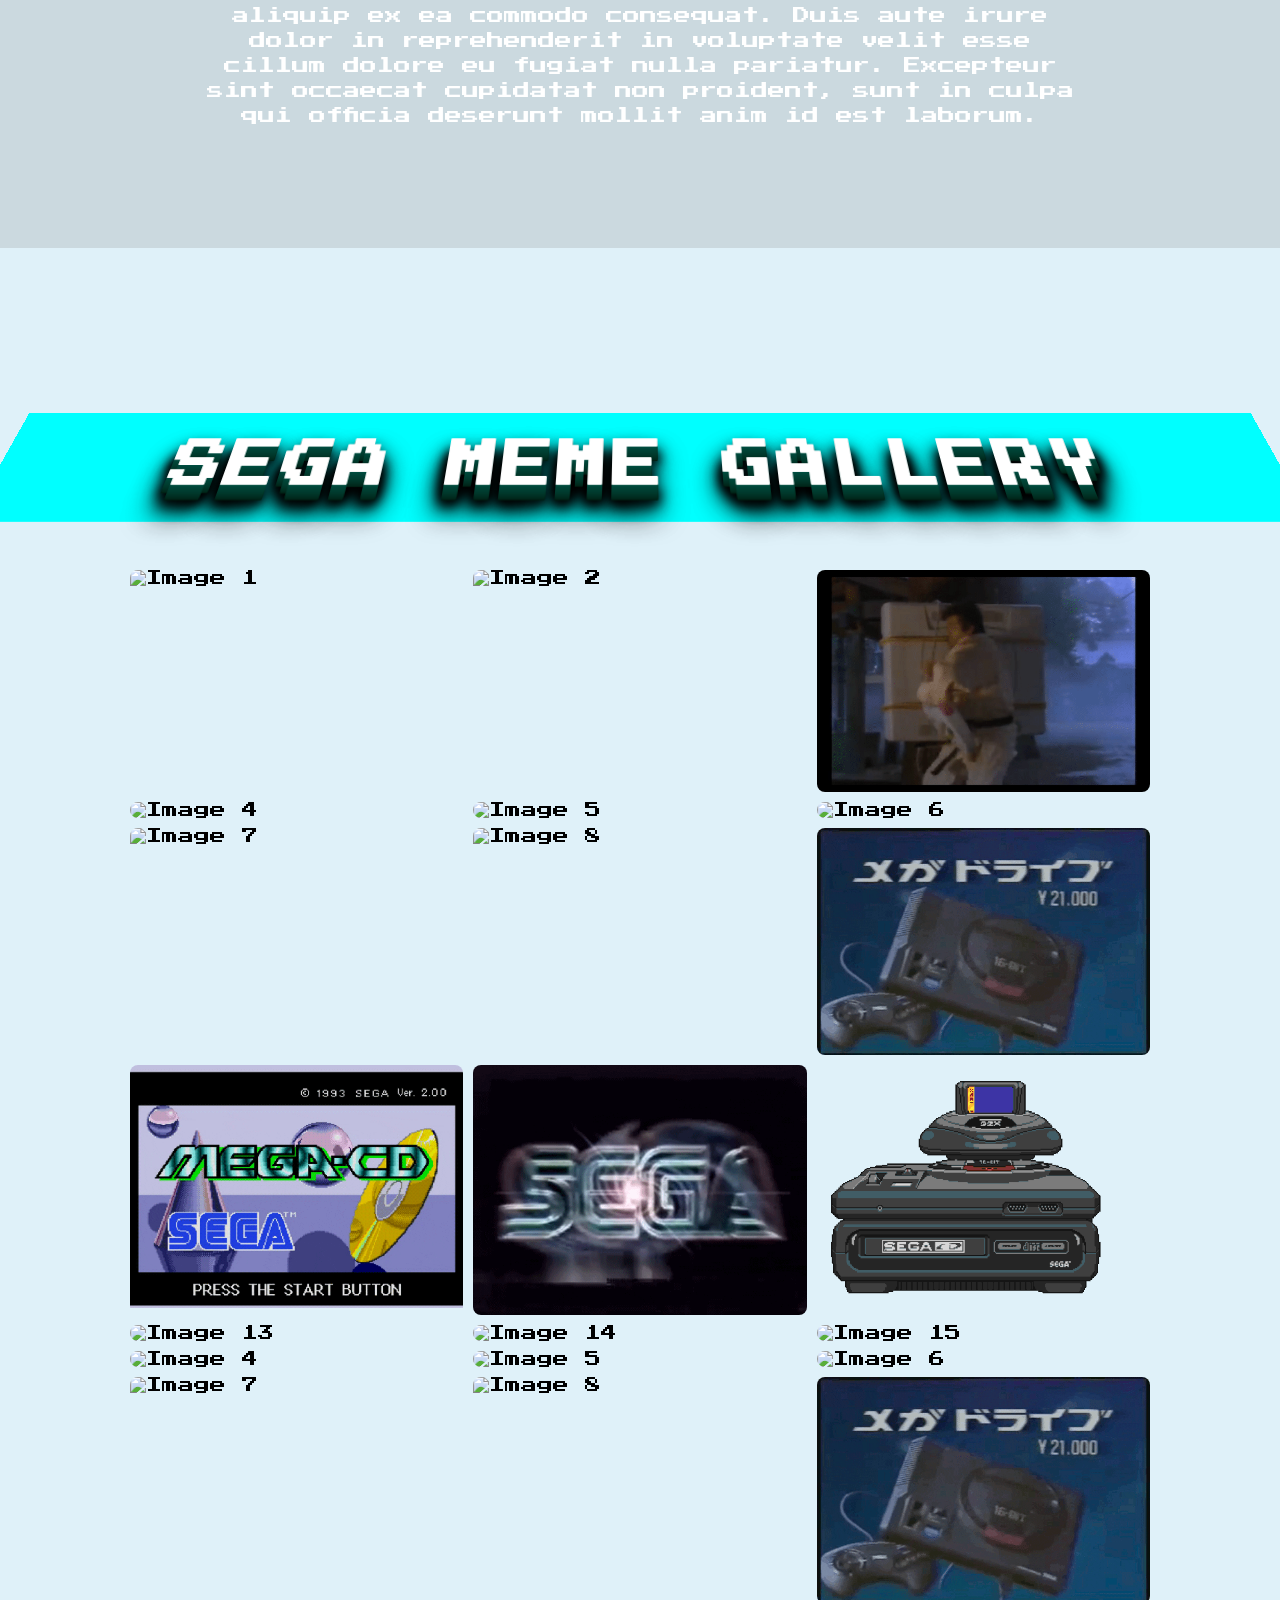
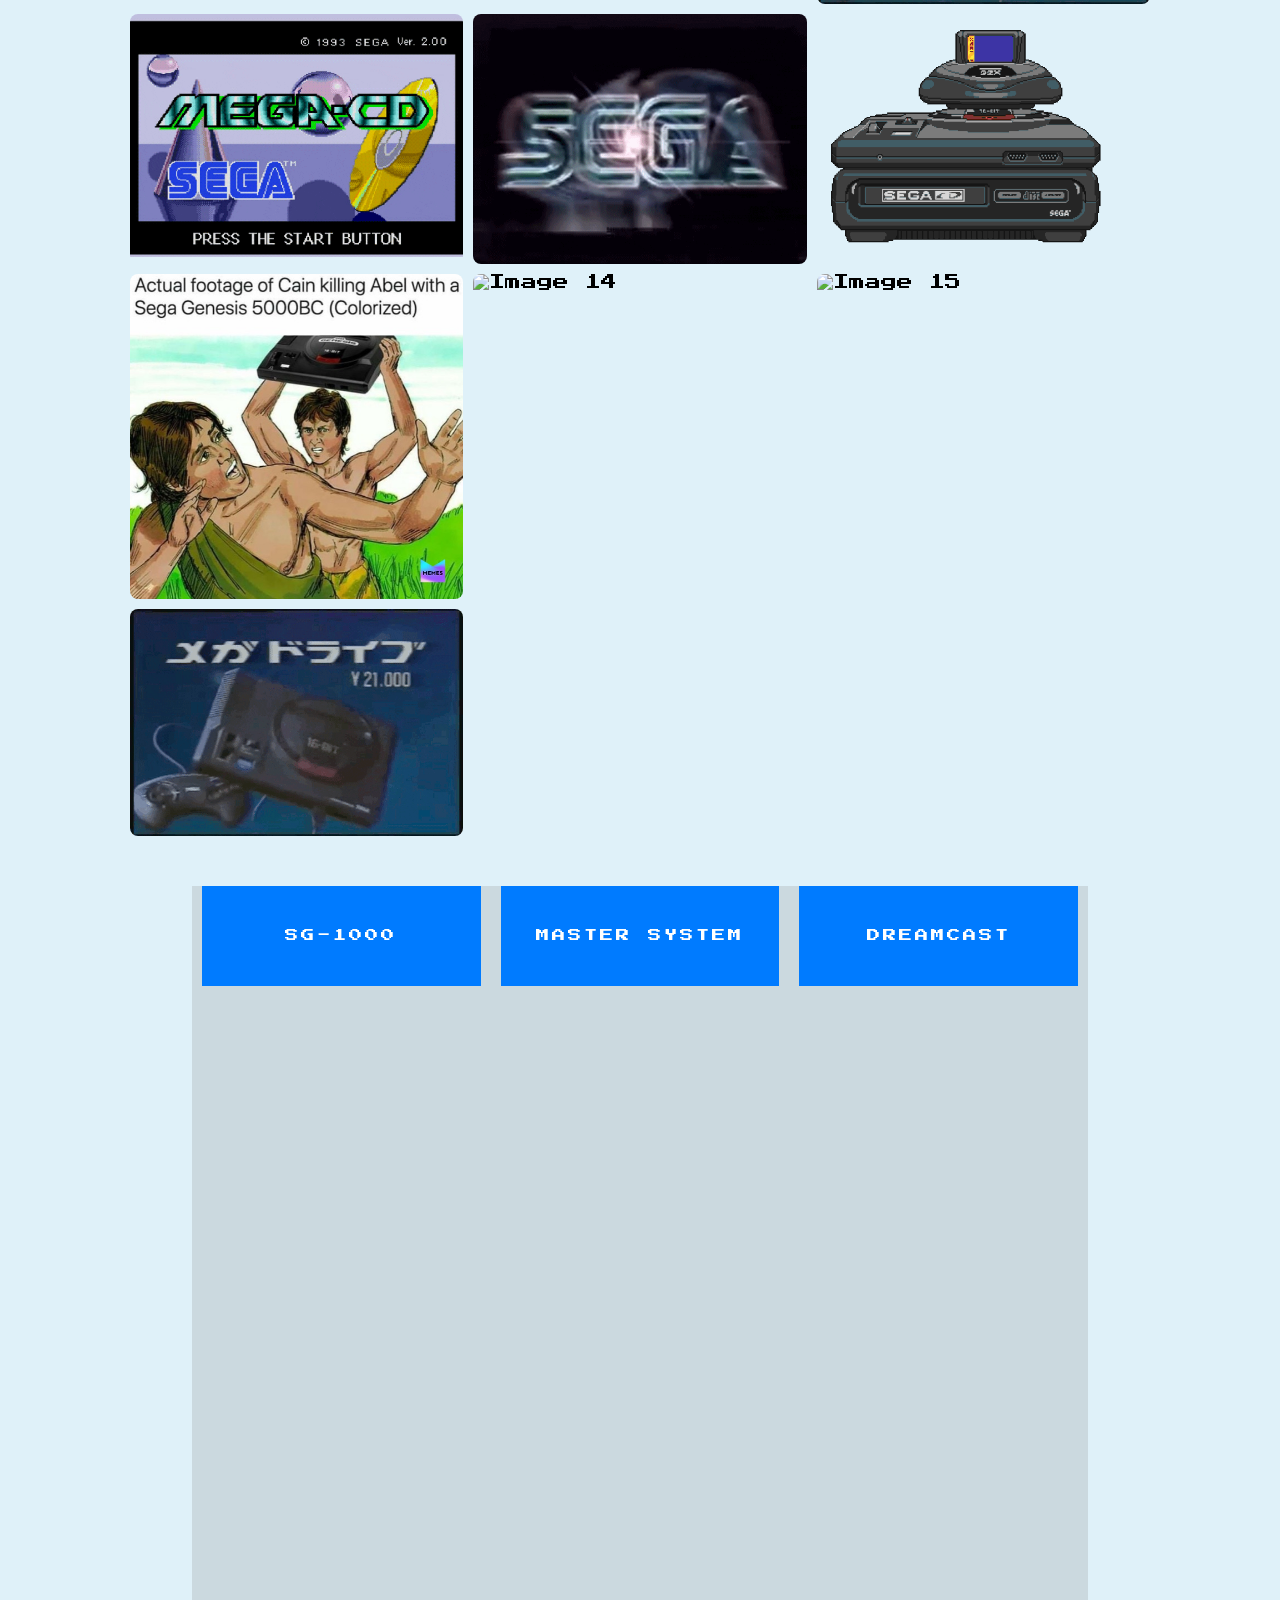
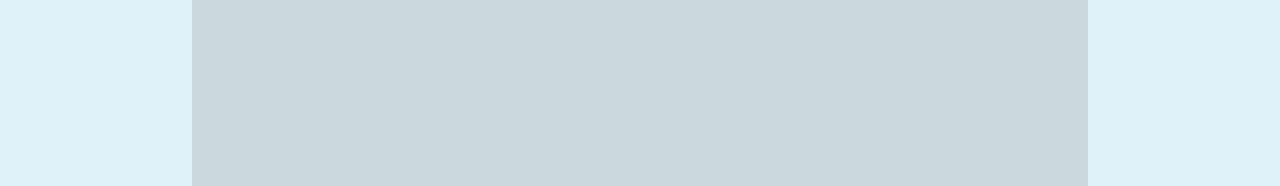
==== commit ca57ab43: "sdfsdfd" ====
--- a/index.html
+++ b/index.html
@@ -102,9 +102,9 @@
                 <div class="div4">
                   <img class="gigi " src="./ezgif-2-d31ef62777.gif" alt=""> </div>
                 <div class="div5 "> 
-                    <a  href="" ><button class="btn bodzy a">PLAY</button></a>
-                    <a  href=""><button class="btn bodzy a">SELECT</button></a>
-                    <a  href=""><button class="btn bodzy a">TURBO</button></a>
+                    <a  href="" ><button class="btn ha  bodzy a">PLAY</button></a>
+                    <a  href=""><button class="btn he bodzy a">SELECT</button></a>
+                    <a  href=""><button class="btn hi bodzy a">TURBO</button></a>
                 </div>
                 </div>
         </div>
--- a/style.css
+++ b/style.css
@@ -122,6 +122,8 @@
       background: white;
       color: black;
       letter-spacing: 5px;
+      font-size: 40PX;
+      font-weight: 500;
       -webkit-box-shadow: 20px 16px 0px 0px #000000;
       box-shadow: 20px 16px 0px 0px #000000;
     }
@@ -822,4 +824,28 @@
   text-align: center;
   padding: 30px;
   font-size: 50PX;
+}
+.ha {
+
+  background-image: url(./A.png);
+  background-position: 10% 50%;
+  background-size: contain;
+  background-repeat: no-repeat;
+
+}
+.he {
+
+  background-image: url(./X.png);
+  background-position: 10% 50%;
+  background-size: contain;
+  background-repeat: no-repeat;
+
+}
+.hi {
+
+  background-image: url(./Z.png);
+  background-position: 10% 50%;
+  background-size: contain;
+  background-repeat: no-repeat;
+
 }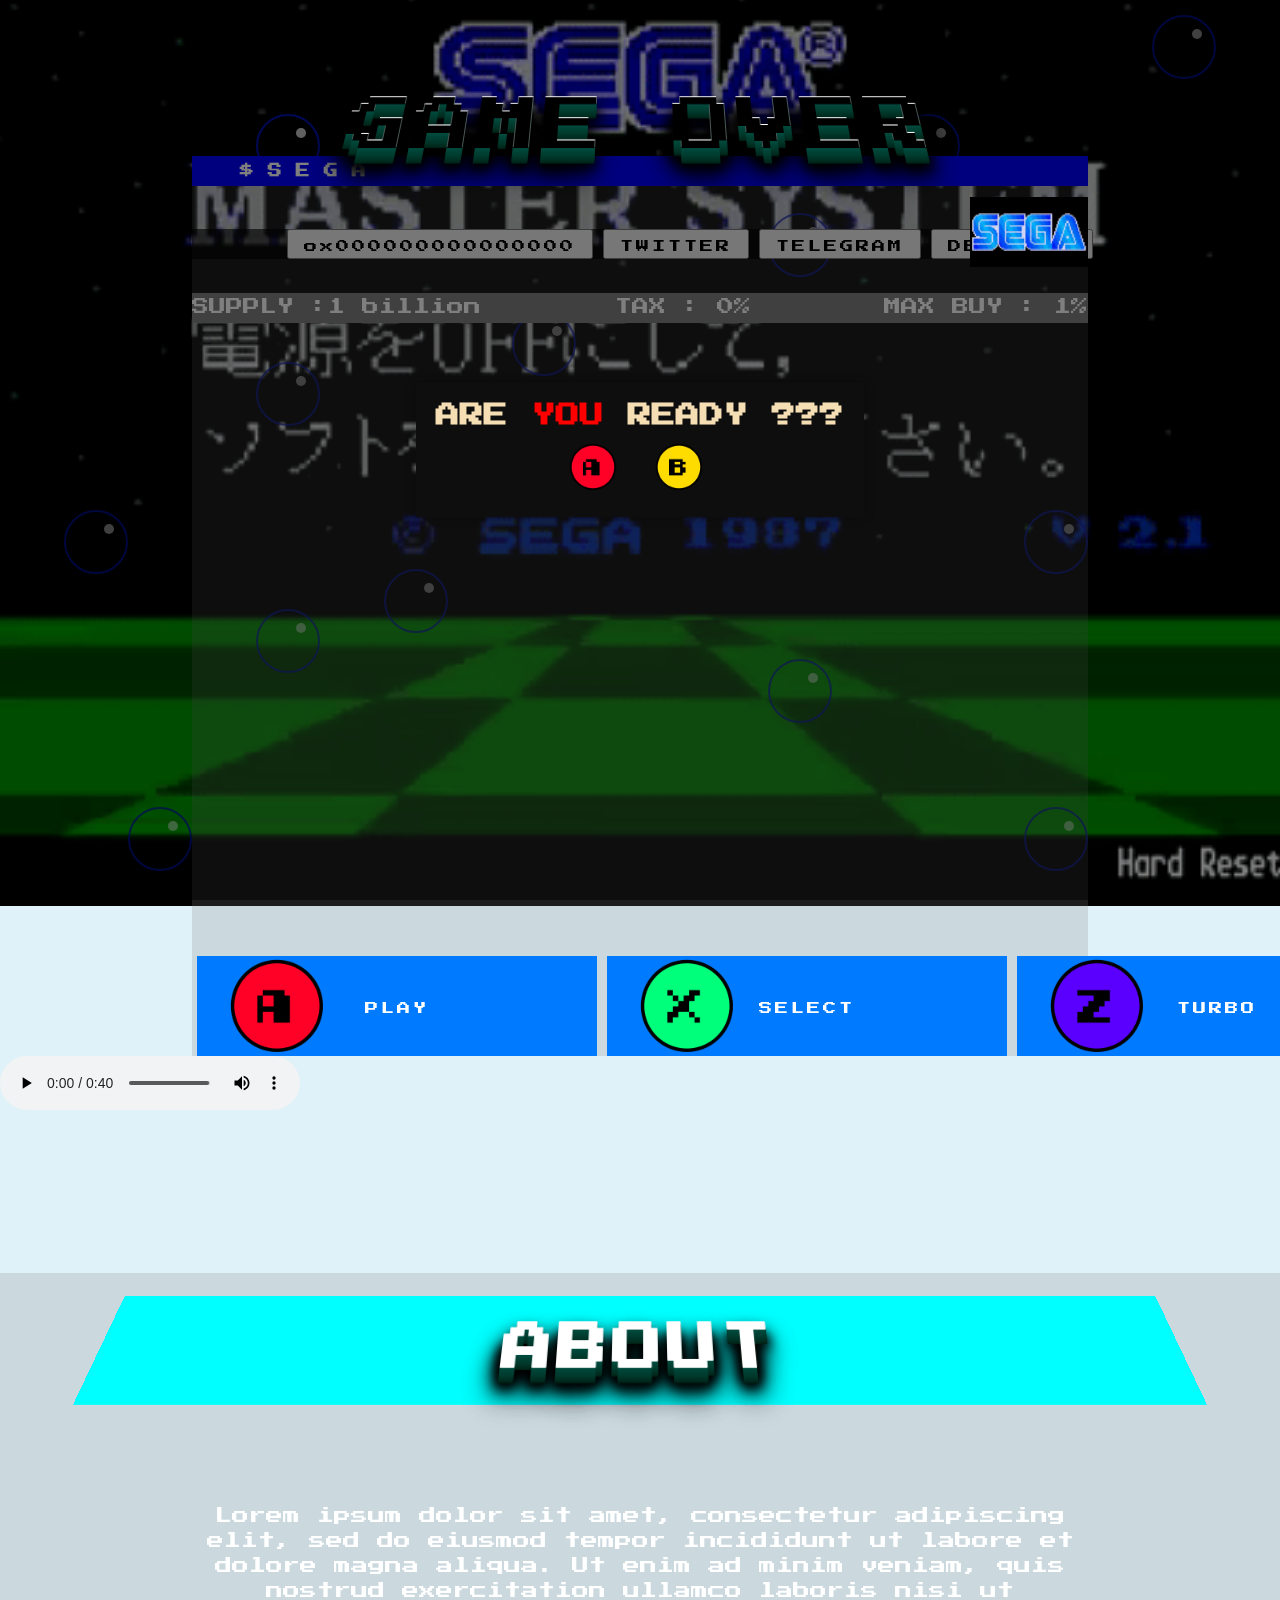
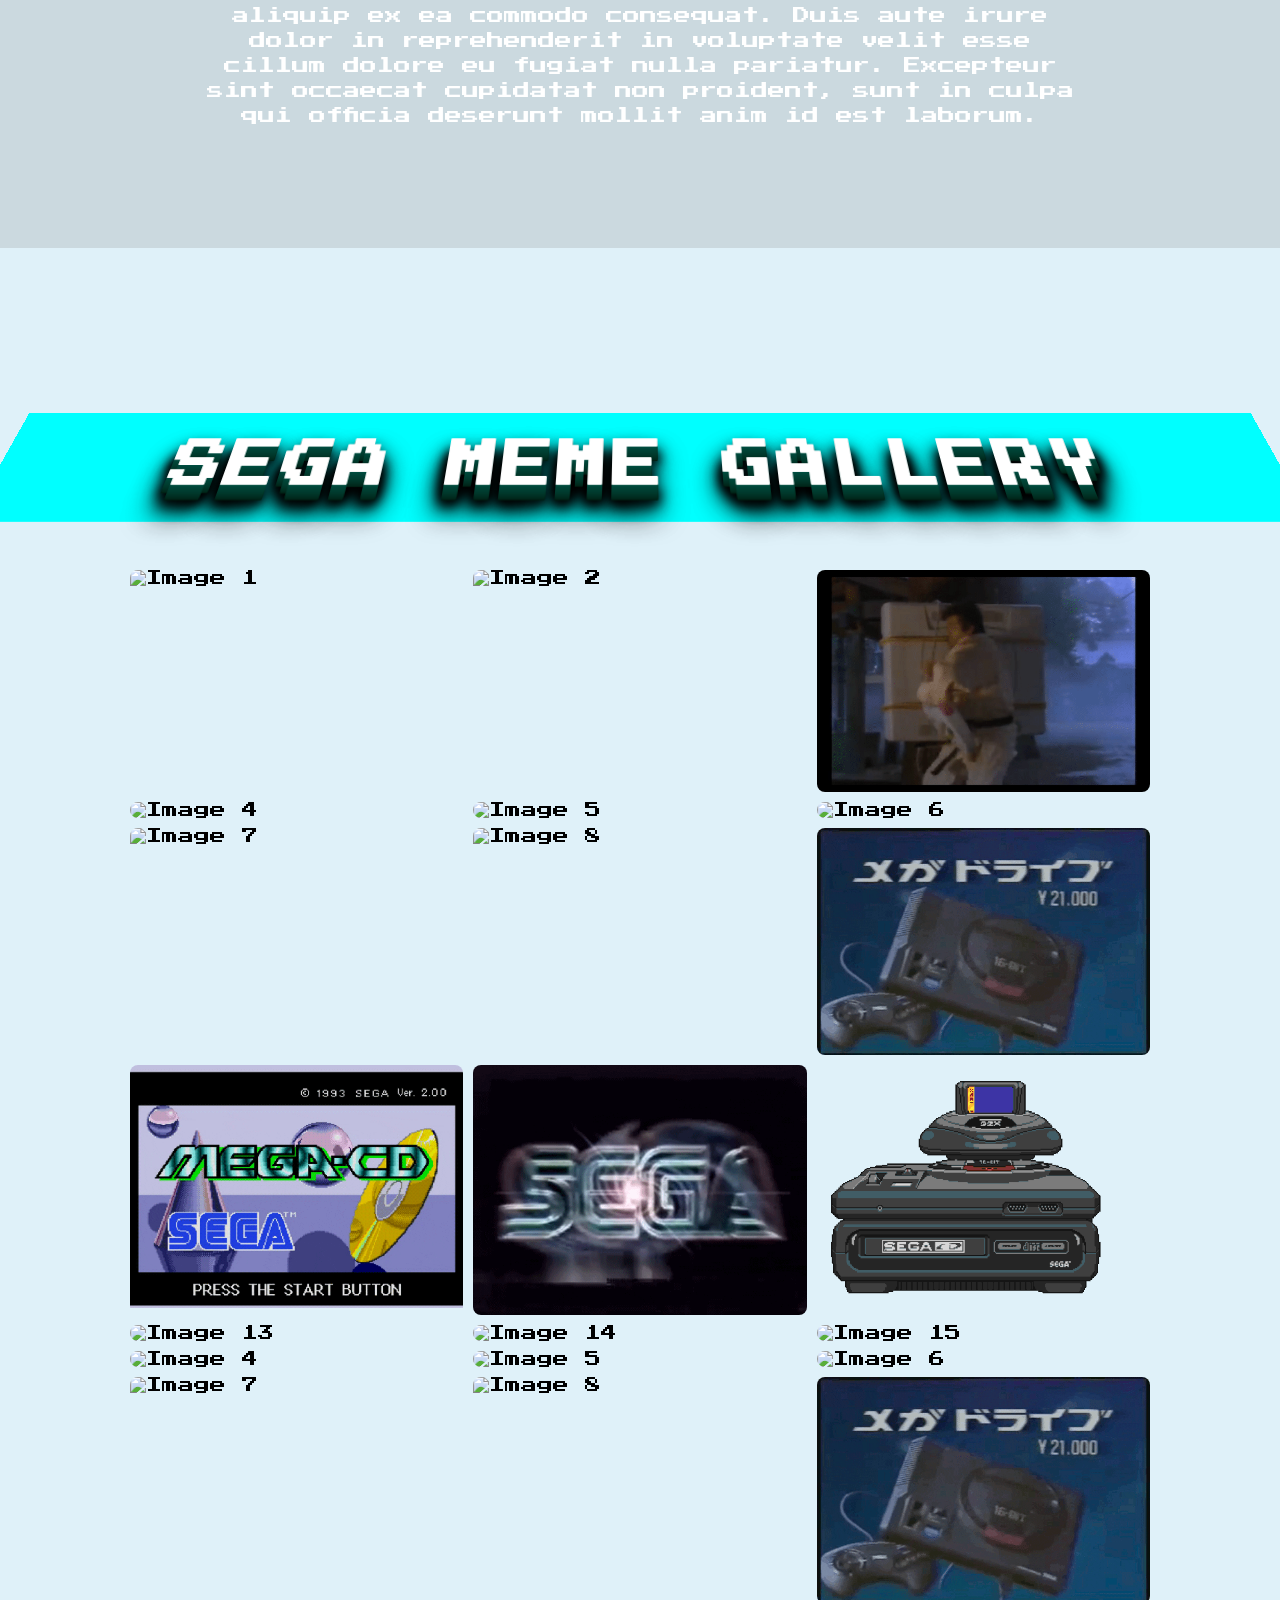
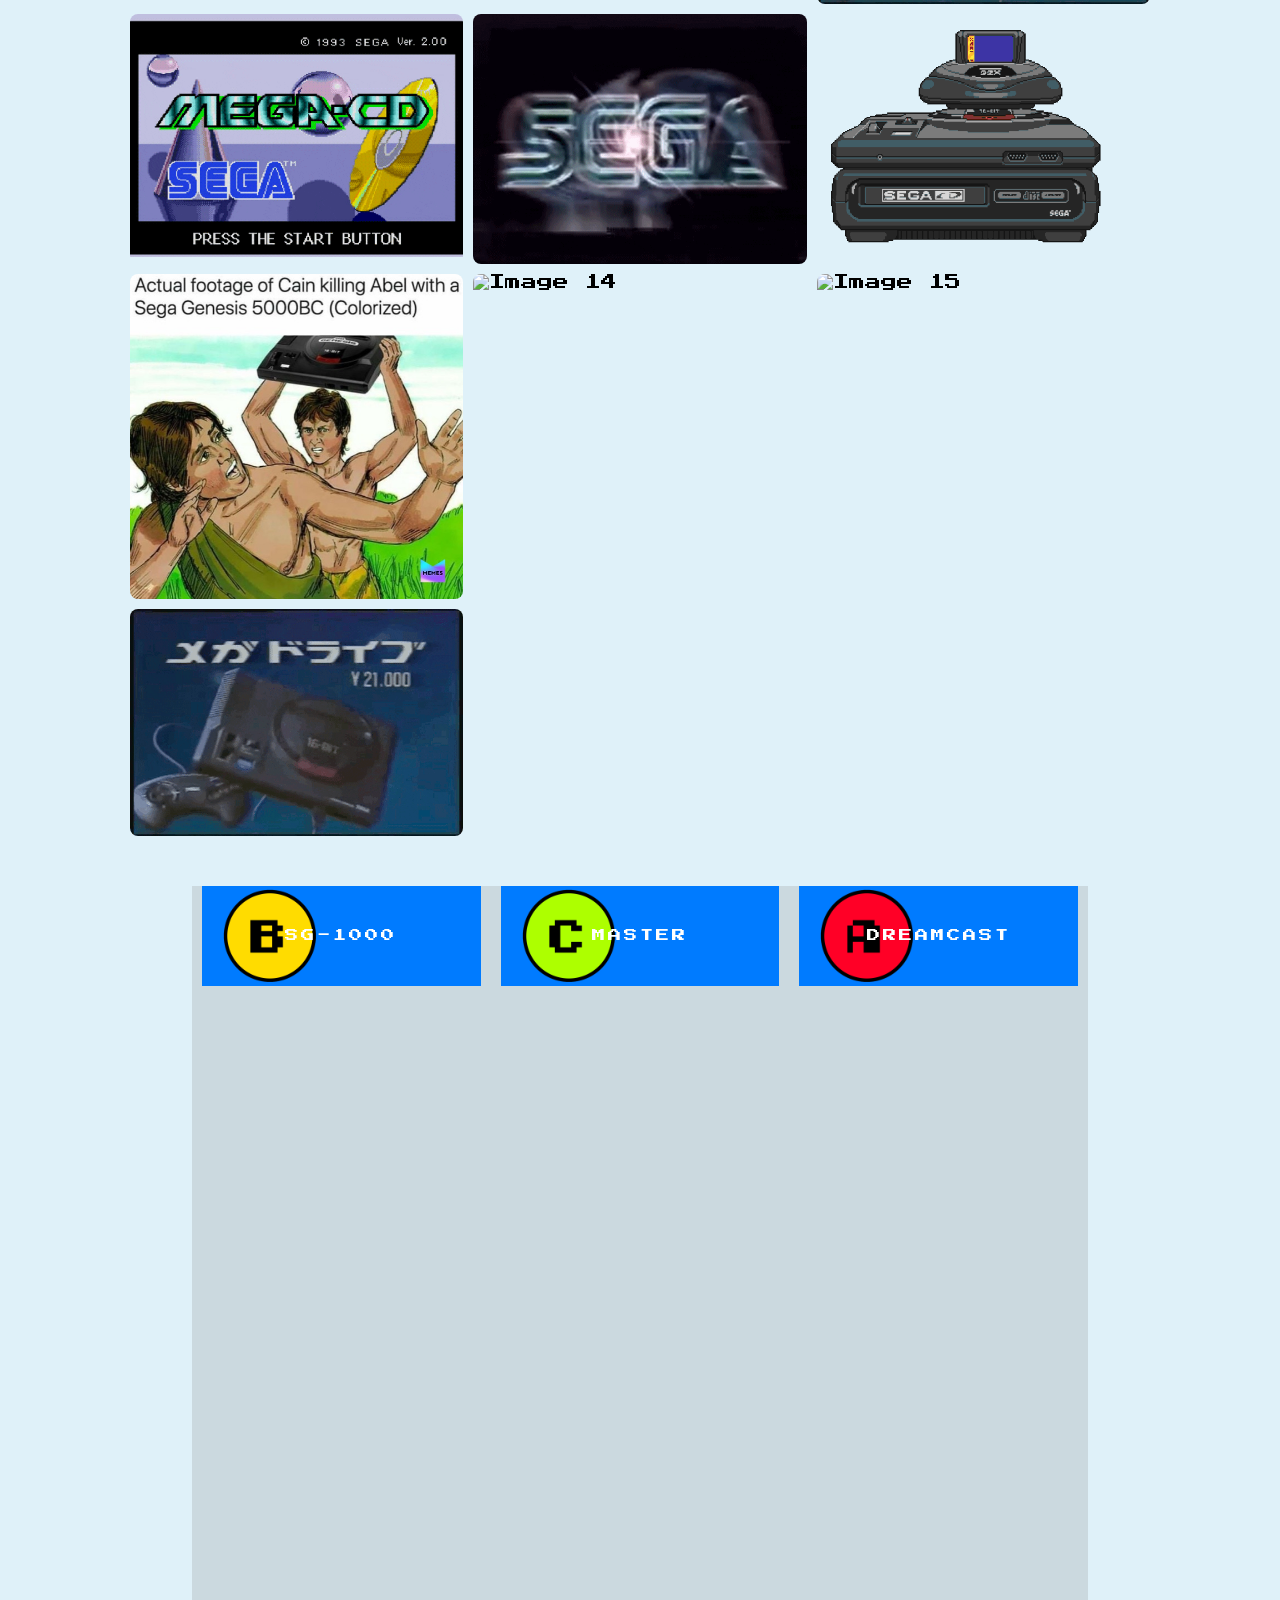
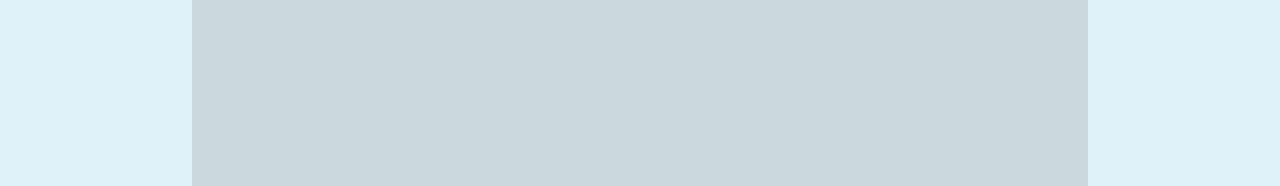
==== commit 89a68f04: "thrt" ====
--- a/index.html
+++ b/index.html
@@ -215,9 +215,9 @@
         <div class="box1">
           <div class="container">
             <div class="button-container">
-              <button class="a q2" id="button1">SG-1000</button>
-              <button class="a q2" id="button2">MASTER SYSTEM</button>
-              <button class="a q2" id="button3">DREAMCAST
+              <button class="a hu q2" id="button1">SG-1000</button>
+              <button class="a ho q2" id="button2">MASTER </button>
+              <button class="a hihi q2" id="button3">DREAMCAST
               </button>
             </div>
             <div class="content" id="content">
--- a/style.css
+++ b/style.css
@@ -848,4 +848,26 @@
   background-size: contain;
   background-repeat: no-repeat;
 
+}
+.hu {
+
+  background-image: url(./B.png);
+  background-position: 10% 50%;
+  background-size: contain;
+  background-repeat: no-repeat;
+
+}.ho {
+
+  background-image: url(./C.png);
+  background-position: 10% 50%;
+  background-size: contain;
+  background-repeat: no-repeat;
+
+}.hihi {
+
+  background-image: url(./A.png);
+  background-position: 10% 50%;
+  background-size: contain;
+  background-repeat: no-repeat;
+
 }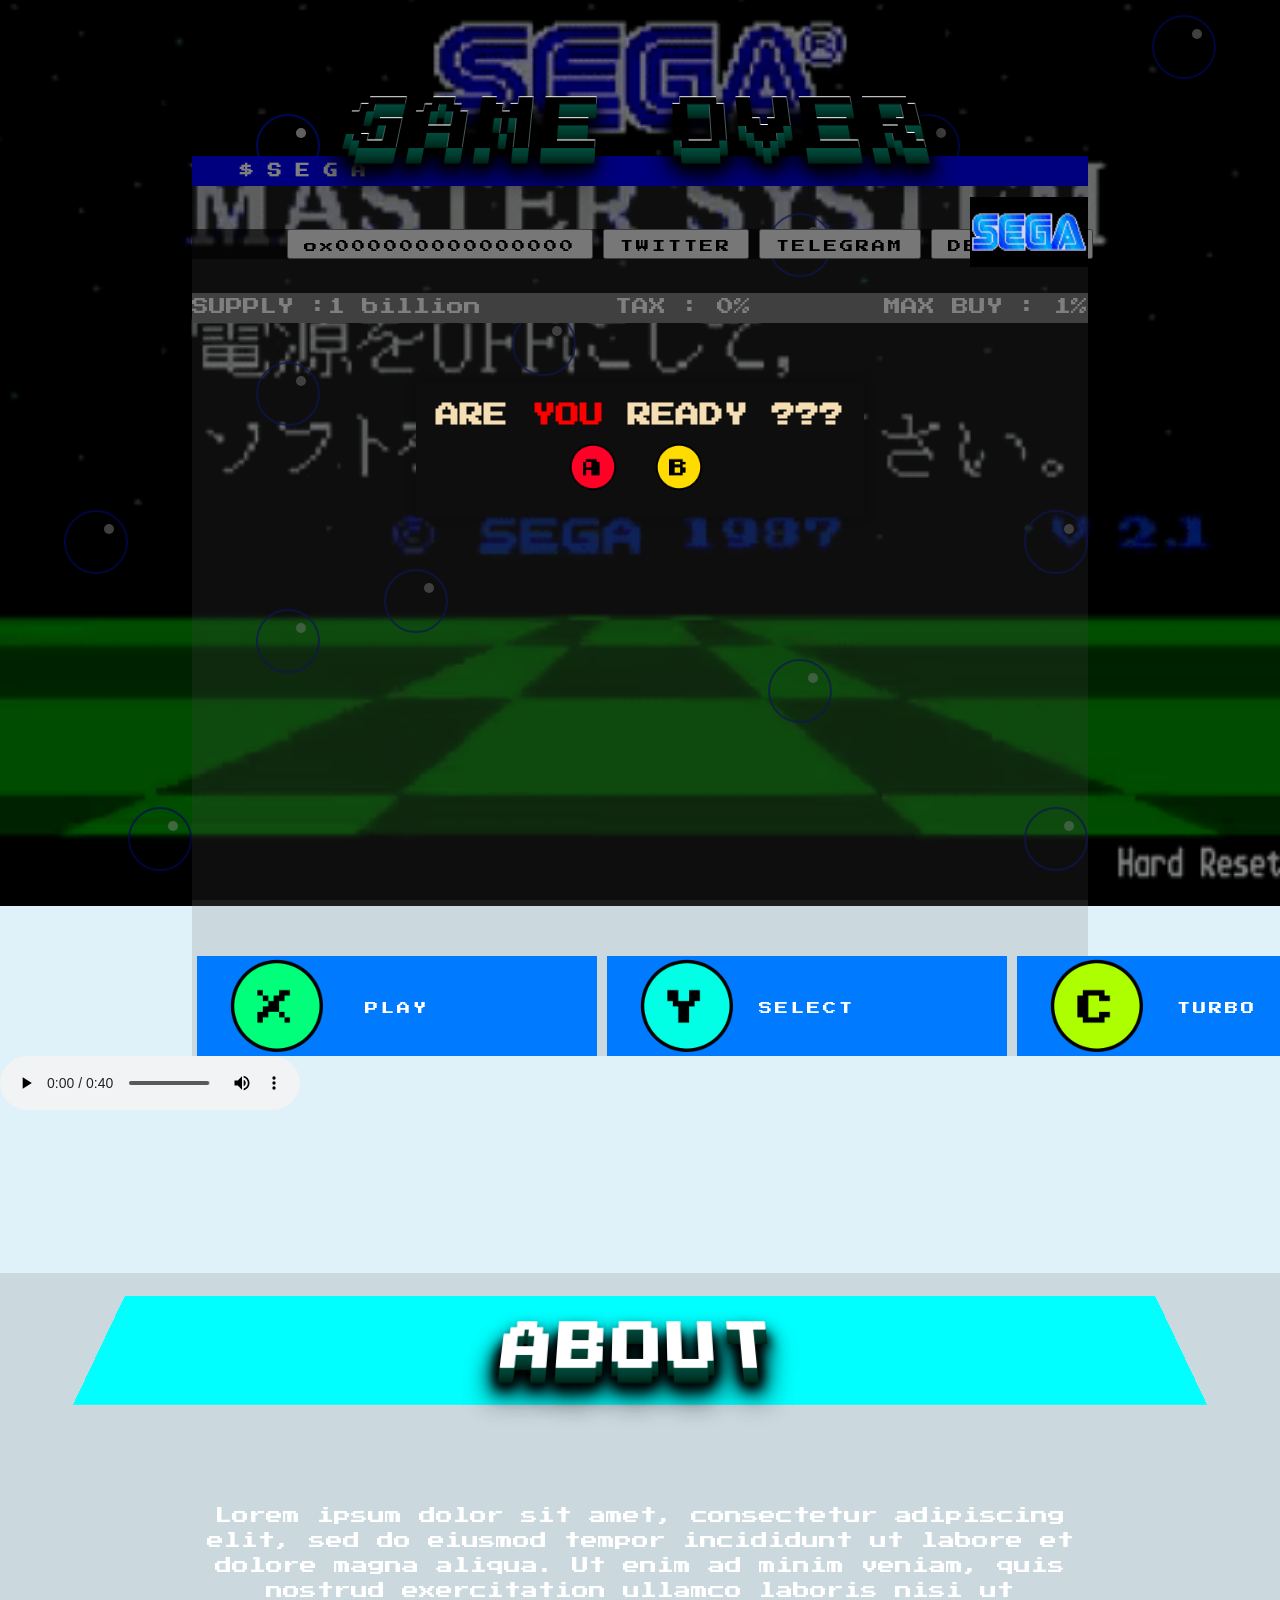
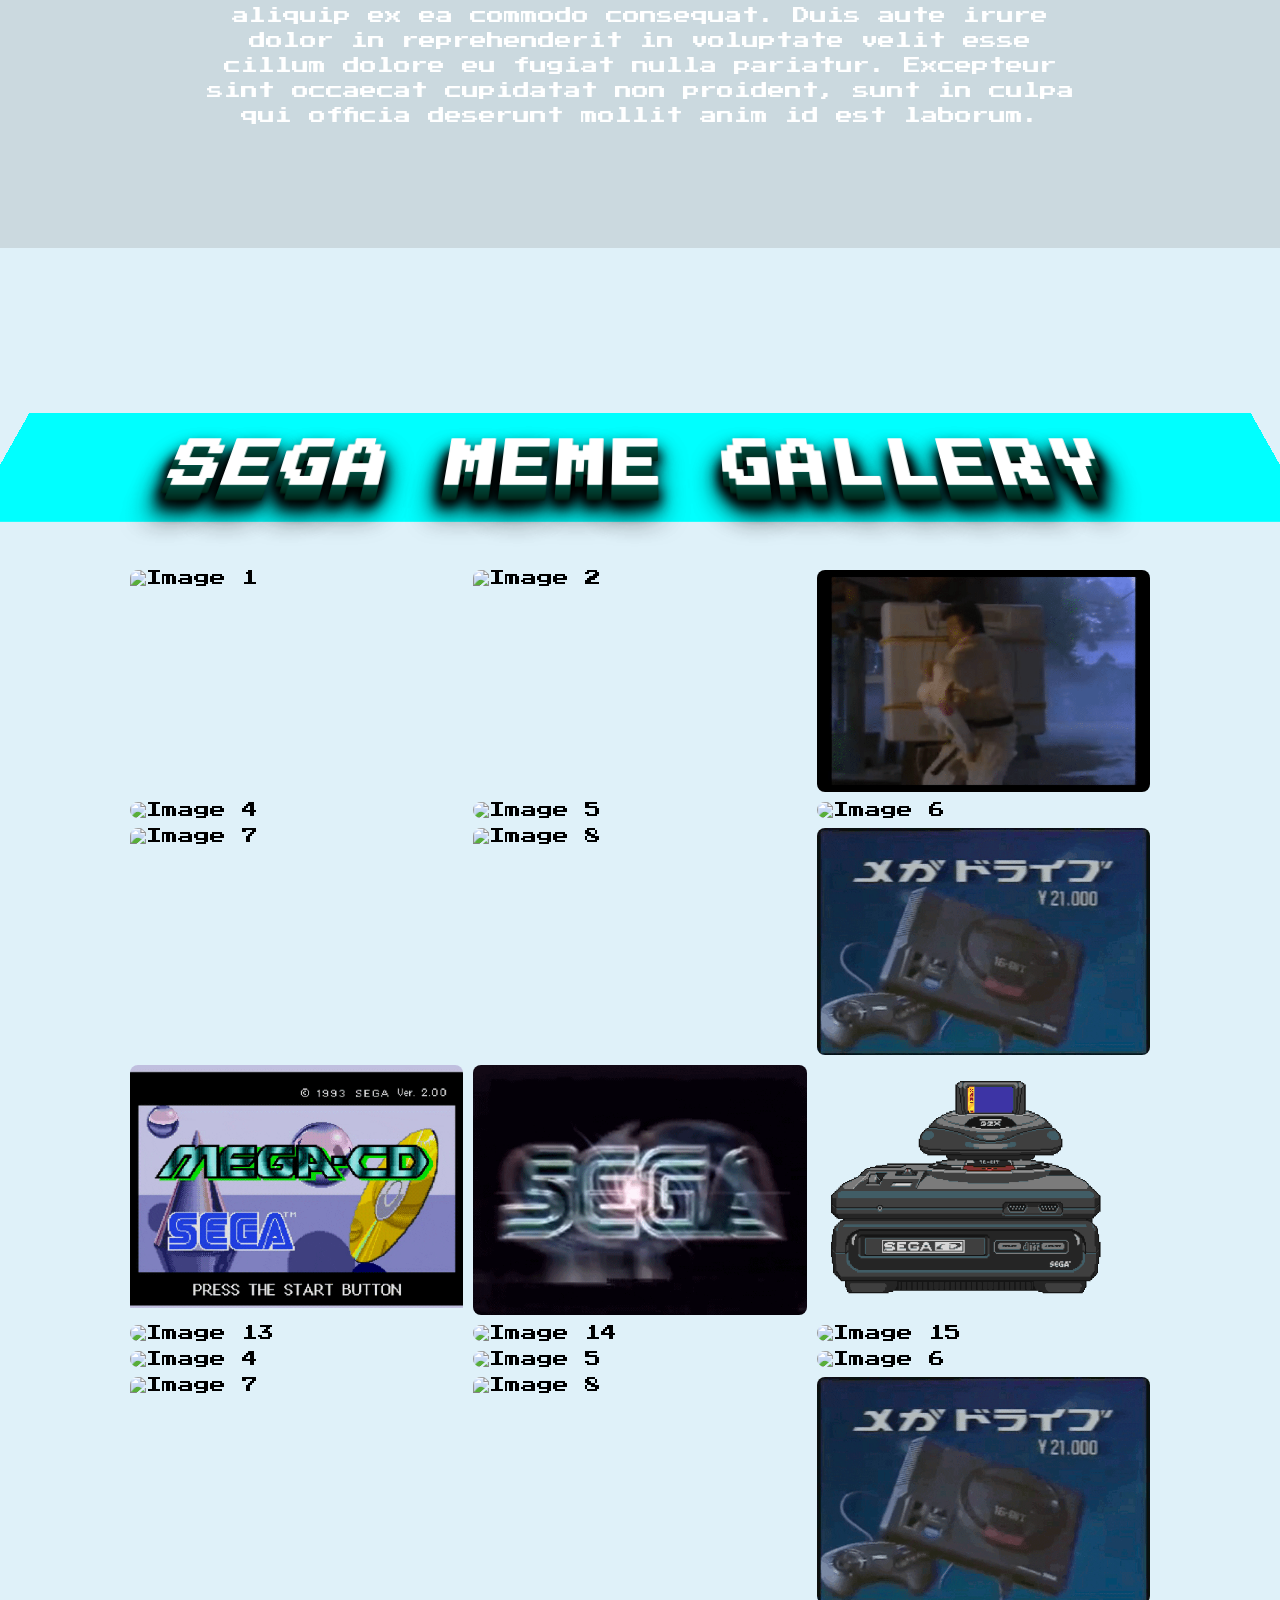
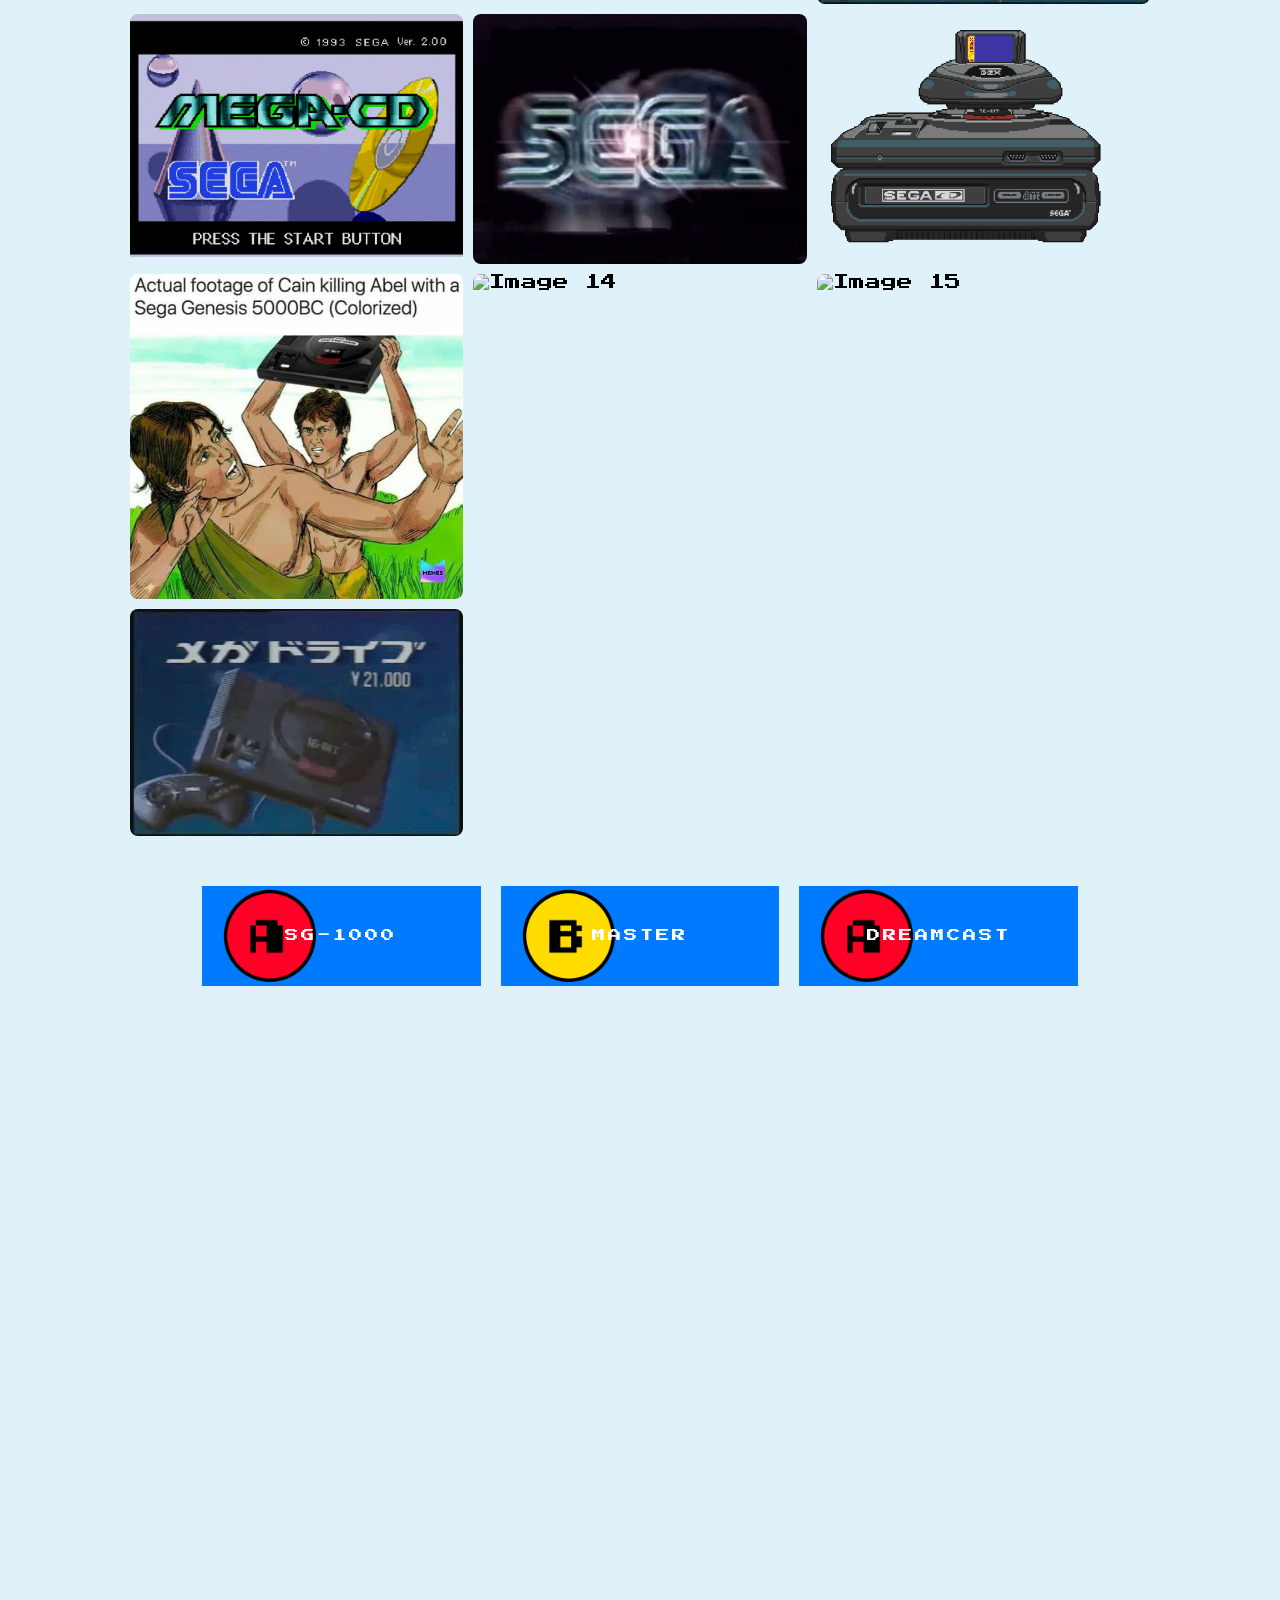
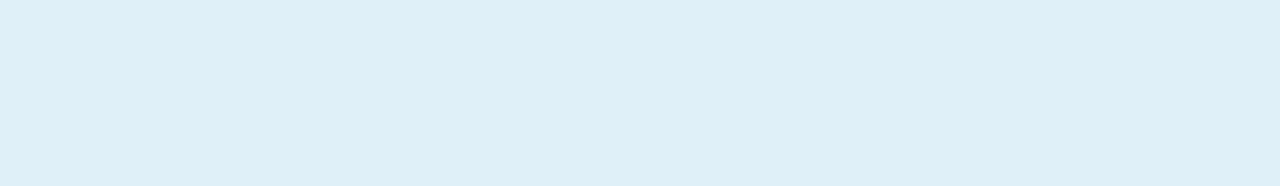
==== commit 677aba33: ";JPOJPO" ====
--- a/index.html
+++ b/index.html
@@ -9,7 +9,7 @@
 <link href="https://fonts.googleapis.com/css2?family=Orbitron:wght@400;500&display=swap" rel="stylesheet">
     <title>SEGA</title>
 </head>
-<body >
+<body  >
 
   <style>
     /* Styling for the popup */
@@ -60,7 +60,7 @@
  <a href="puta.html"> <button class="buttonZ " style="font-size: 30px;       font-family: 'Press Start 2P', cursive;"  onclick="closePopup()"> <img class="small" src="./B.png" alt=""><P></button></a>
 
 </div>
-    <div class="wrapper">
+    <div class="wrapper bodzy">
      
         <div><span class="dot"></span></div>
         <div><span class="dot"></span></div>
@@ -79,7 +79,7 @@
         <div><span class="dot"></span></div>
      </div>
      <h1 class="header-wrap" style=" font-size: 60px; font-weight: 500; letter-spacing: 5px;margin-top: 6rem;" >GAME OVER</h1>
-    <section class="box ">
+    <section class="box bodzyy ">
         <div class="box1" >
             <div class="parent">
                 <div class="div1"> 
@@ -87,9 +87,9 @@
                 </div>
                 <div class="div2 "> 
                     <a  href=""><button class="a bodzy q1" >ox000000000000000</button></a>
-                    <a  href=""><button class="a q1" >TWITTER</button></a>
+                    <a  href=""><button class="a bodzyy q1" >TWITTER</button></a>
                     <a  href=""><button class="a bodzy q1" >TELEGRAM</button></a>
-                    <a  href=""><button class="a q1" >DEXTOOLS</button></a>
+                    <a  href=""><button class="a bodzyy q1" >DEXTOOLS</button></a>
       
 
                     <img class="logo bodzy" src="./logo.gif" alt="">
@@ -100,7 +100,7 @@
                     <p class="h30">MAX BUY : 1%</p>
                 </div>
                 <div class="div4">
-                  <img class="gigi " src="./ezgif-2-d31ef62777.gif" alt=""> </div>
+                  <img class="gigi bodzyy" src="./ezgif-2-d31ef62777.gif" alt=""> </div>
                 <div class="div5 "> 
                     <a  href="" ><button class="btn ha  bodzy a">PLAY</button></a>
                     <a  href=""><button class="btn he bodzy a">SELECT</button></a>
@@ -117,13 +117,13 @@
     <section  >
       <div class="box2 ">
         <h1 class="bodzy meme header-wrap" style="font-size: 50PX;">ABOUT</h1>
-<p style="line-height: 25px; font-size: 17px;" >Lorem ipsum dolor sit amet, consectetur adipiscing elit, sed do eiusmod tempor incididunt ut labore et dolore magna aliqua. Ut enim ad minim veniam, quis nostrud exercitation ullamco laboris nisi ut aliquip ex ea commodo consequat. Duis aute irure dolor in reprehenderit in voluptate velit esse cillum dolore eu fugiat nulla pariatur. Excepteur sint occaecat cupidatat non proident, sunt in culpa qui officia deserunt mollit anim id est laborum.</p>
+<p style="line-height: 25px; font-size: 17px;" class="bodzyy" >Lorem ipsum dolor sit amet, consectetur adipiscing elit, sed do eiusmod tempor incididunt ut labore et dolore magna aliqua. Ut enim ad minim veniam, quis nostrud exercitation ullamco laboris nisi ut aliquip ex ea commodo consequat. Duis aute irure dolor in reprehenderit in voluptate velit esse cillum dolore eu fugiat nulla pariatur. Excepteur sint occaecat cupidatat non proident, sunt in culpa qui officia deserunt mollit anim id est laborum.</p>
       </div>
     </section>
 
 
       <h1 class="meme bodzy header-wrap">SEGA MEME GALLERY</h1>
-      <div class="image-grid bodzy">
+      <div class="image-grid bodzyy">
       
         <div class="image-item">
           <img src="1.gif" alt="Image 1">
@@ -212,15 +212,15 @@
       </div>
     
       <section class="box bodzy">
-        <div class="box1">
-          <div class="container">
+        <div class="box11">
+          <div class="container makuku">
             <div class="button-container">
               <button class="a hu q2" id="button1">SG-1000</button>
               <button class="a ho q2" id="button2">MASTER </button>
               <button class="a hihi q2" id="button3">DREAMCAST
               </button>
             </div>
-            <div class="content" id="content">
+            <div class="content " id="content">
               <!-- Content will be dynamically added here -->
             </div>
           </div>
--- a/style.css
+++ b/style.css
@@ -29,6 +29,12 @@
     width: 70%;
     height: 100%;
     background-color: rgba(134, 134, 134, 0.219);
+}
+.box11 {
+
+  width: 70%;
+  height: 100%;
+  background-color: rgba(134, 134, 134, 0);
 }
 .box2 {
   height: auto;
@@ -706,11 +712,22 @@
     -webkit-transition: none !important;
     transition: none !important;
   }
-
+.makuku {
+  background-image: url("/ezgif-2-d31ef62777.gif");
+
+  /* Full height */
+  height: 100%;
+
+  /* Center and scale the image nicely */
+  background-position: center;
+  background-repeat: no-repeat;
+  background-size: cover;
+}
   content {
     display: flex;
     align-items: center;
     padding: 10px;
+   height: 100%;
     border-top: 1px solid #ccc;
     margin-top: 10px;
   }
@@ -724,7 +741,9 @@
     width: 100%;
     height: auto;
   }
-  
+  .container {
+    height: 80%;
+  }
   .paragraph-section {
     flex: 2;
   }
@@ -791,6 +810,8 @@
     }
      .bodzy { animation: shake 1s infinite, flash 1s infinite alternate !important;
      max-width: 100vw !important; }
+     .bodzyy { animation: shake 1.3s infinite, flash 1s infinite alternate !important;
+      max-width: 100vw !important; }
 .gigi {
   width: 80%;
   height: auto;
@@ -827,42 +848,42 @@
 }
 .ha {
 
+  background-image: url(./X.png);
+  background-position: 10% 50%;
+  background-size: contain;
+  background-repeat: no-repeat;
+
+}
+.he {
+
+  background-image: url(./Y.png);
+  background-position: 10% 50%;
+  background-size: contain;
+  background-repeat: no-repeat;
+
+}
+.hi {
+
+  background-image: url(./C.png);
+  background-position: 10% 50%;
+  background-size: contain;
+  background-repeat: no-repeat;
+
+}
+.hu {
+
   background-image: url(./A.png);
   background-position: 10% 50%;
   background-size: contain;
   background-repeat: no-repeat;
 
-}
-.he {
-
-  background-image: url(./X.png);
-  background-position: 10% 50%;
-  background-size: contain;
-  background-repeat: no-repeat;
-
-}
-.hi {
-
-  background-image: url(./Z.png);
-  background-position: 10% 50%;
-  background-size: contain;
-  background-repeat: no-repeat;
-
-}
-.hu {
+}.ho {
 
   background-image: url(./B.png);
   background-position: 10% 50%;
   background-size: contain;
   background-repeat: no-repeat;
 
-}.ho {
-
-  background-image: url(./C.png);
-  background-position: 10% 50%;
-  background-size: contain;
-  background-repeat: no-repeat;
-
 }.hihi {
 
   background-image: url(./A.png);
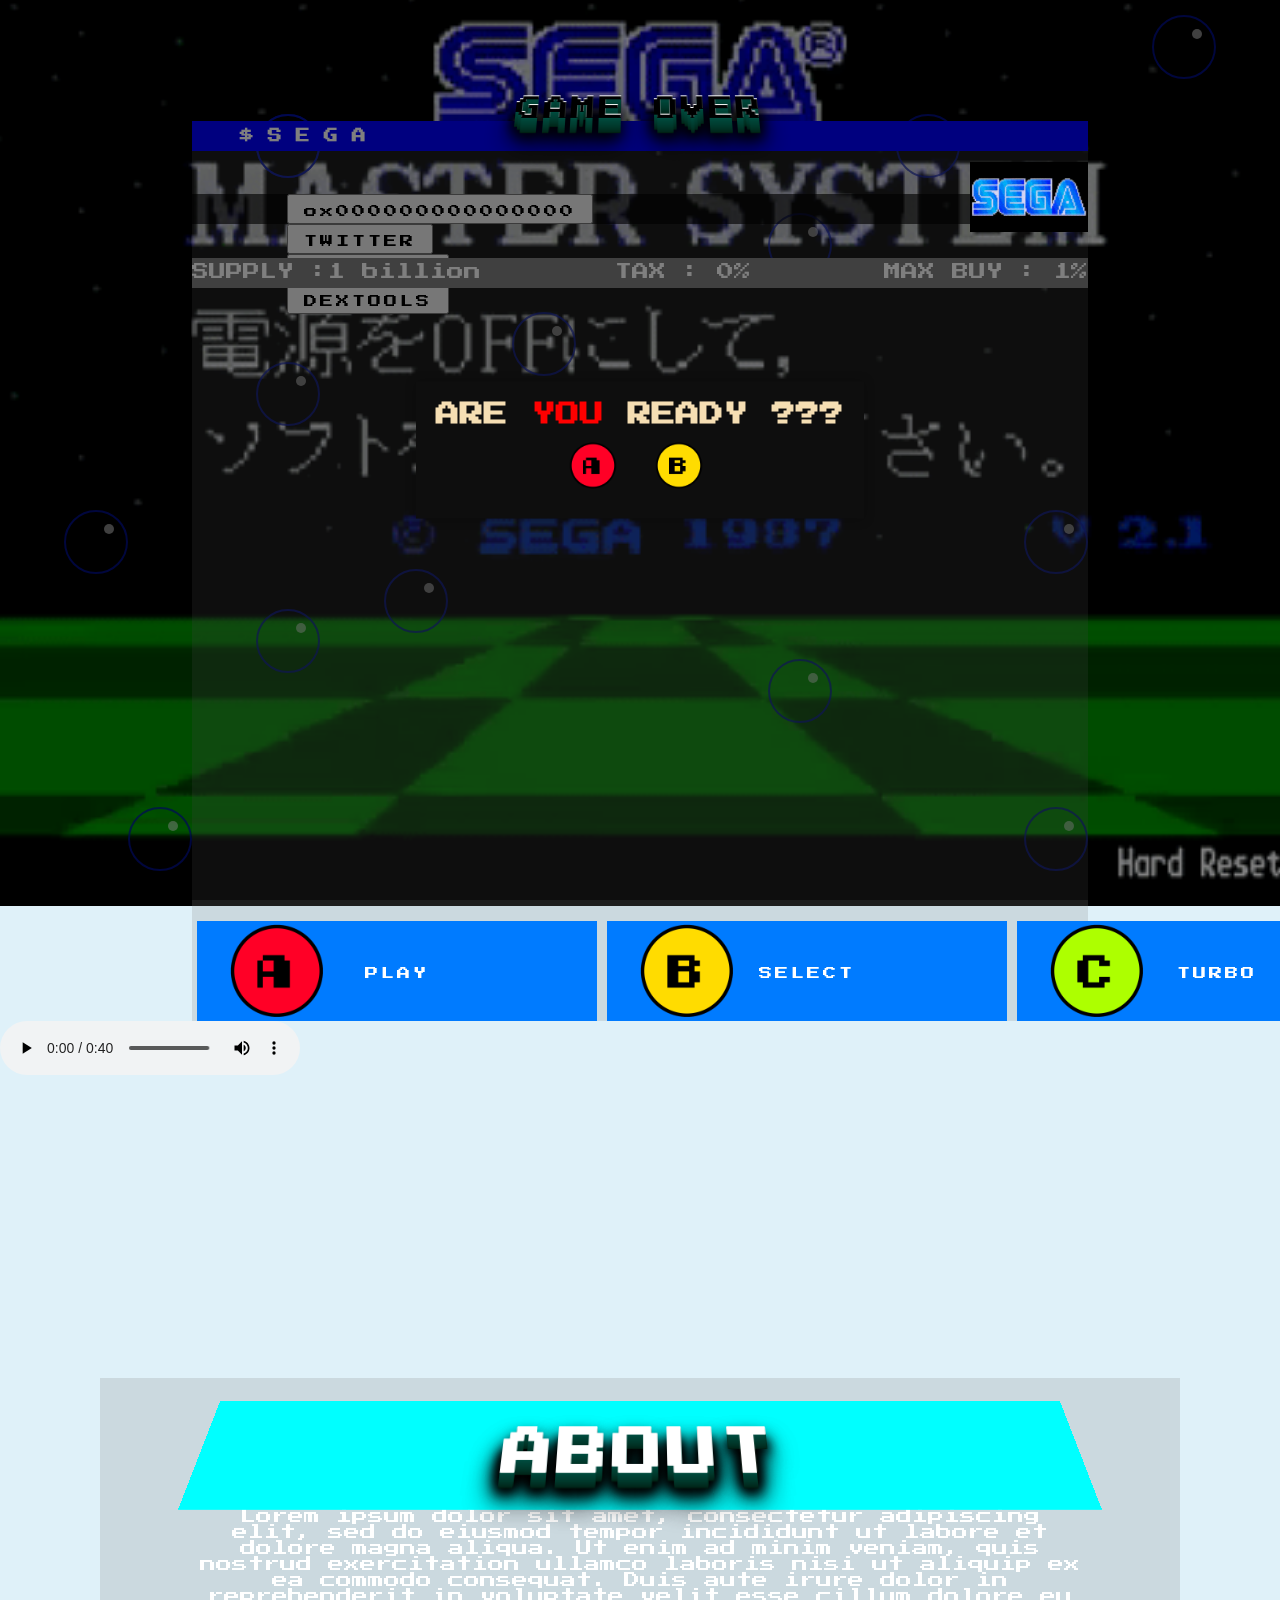
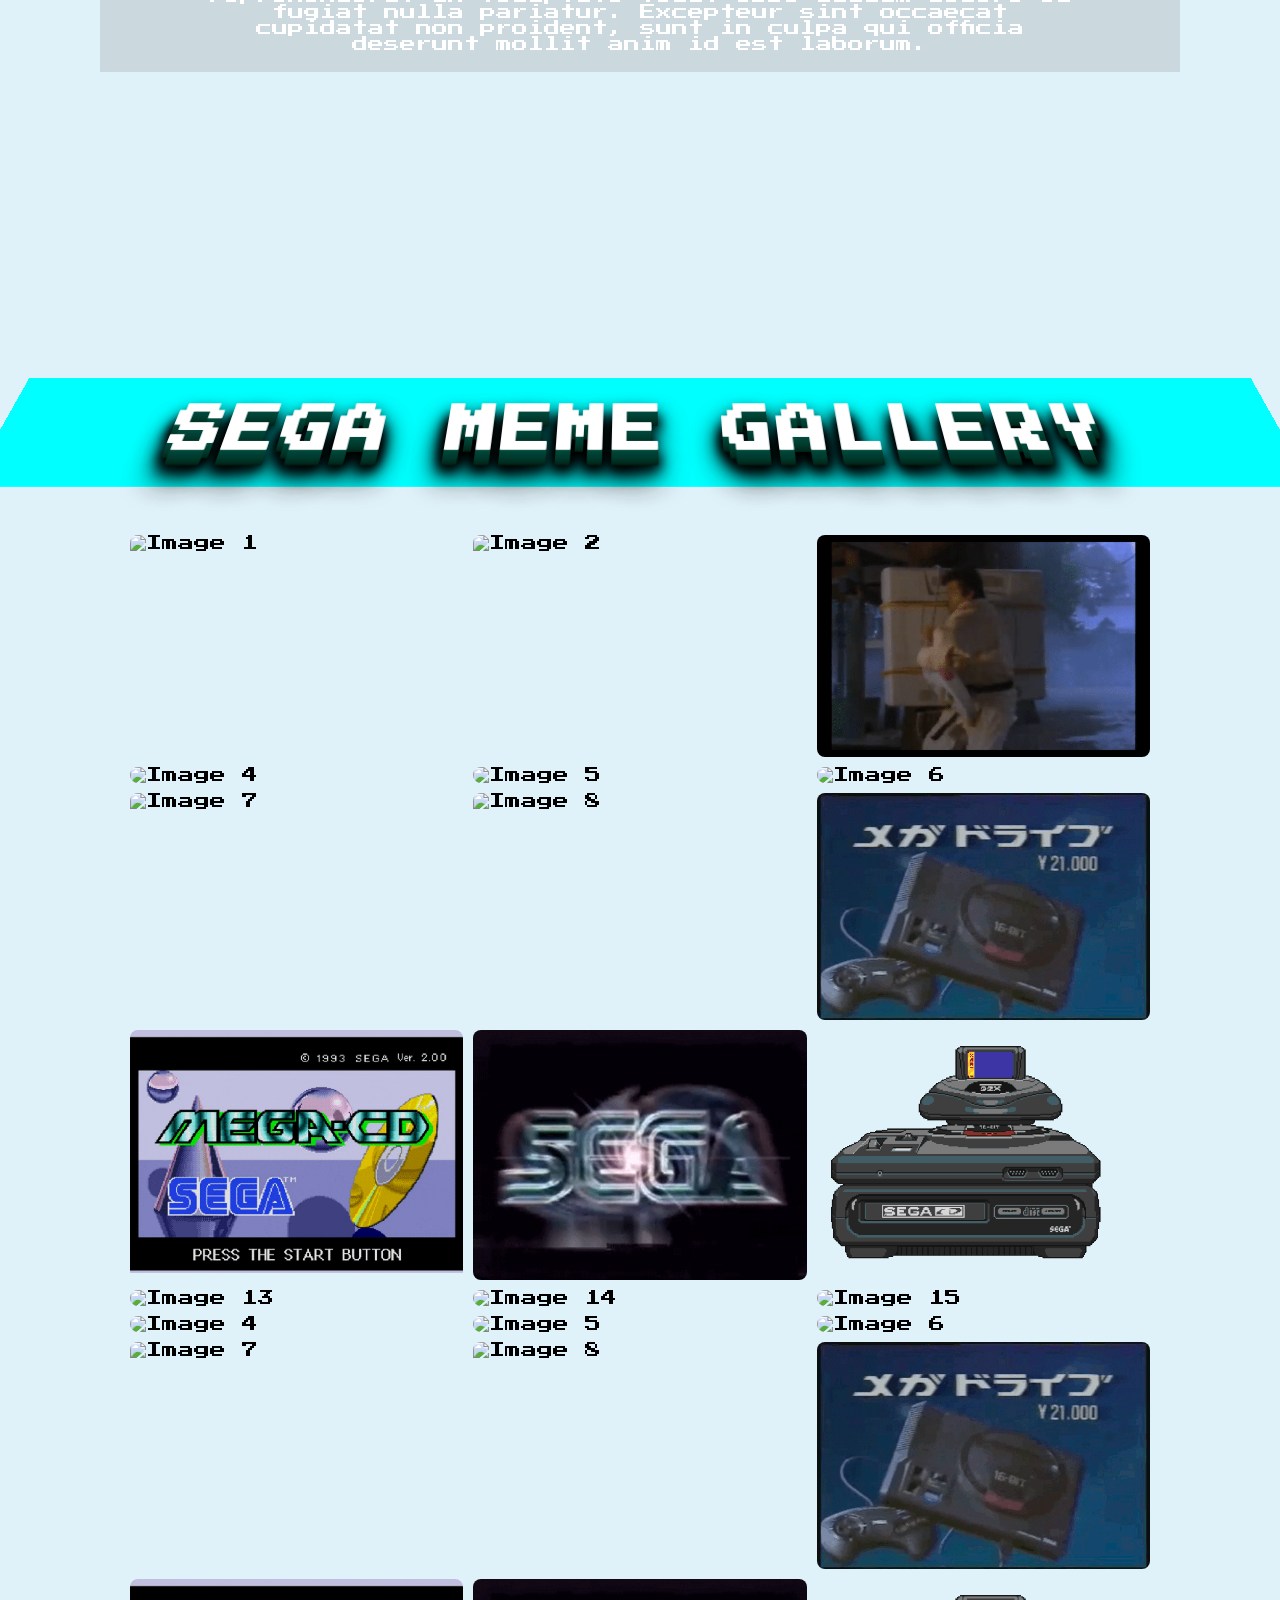
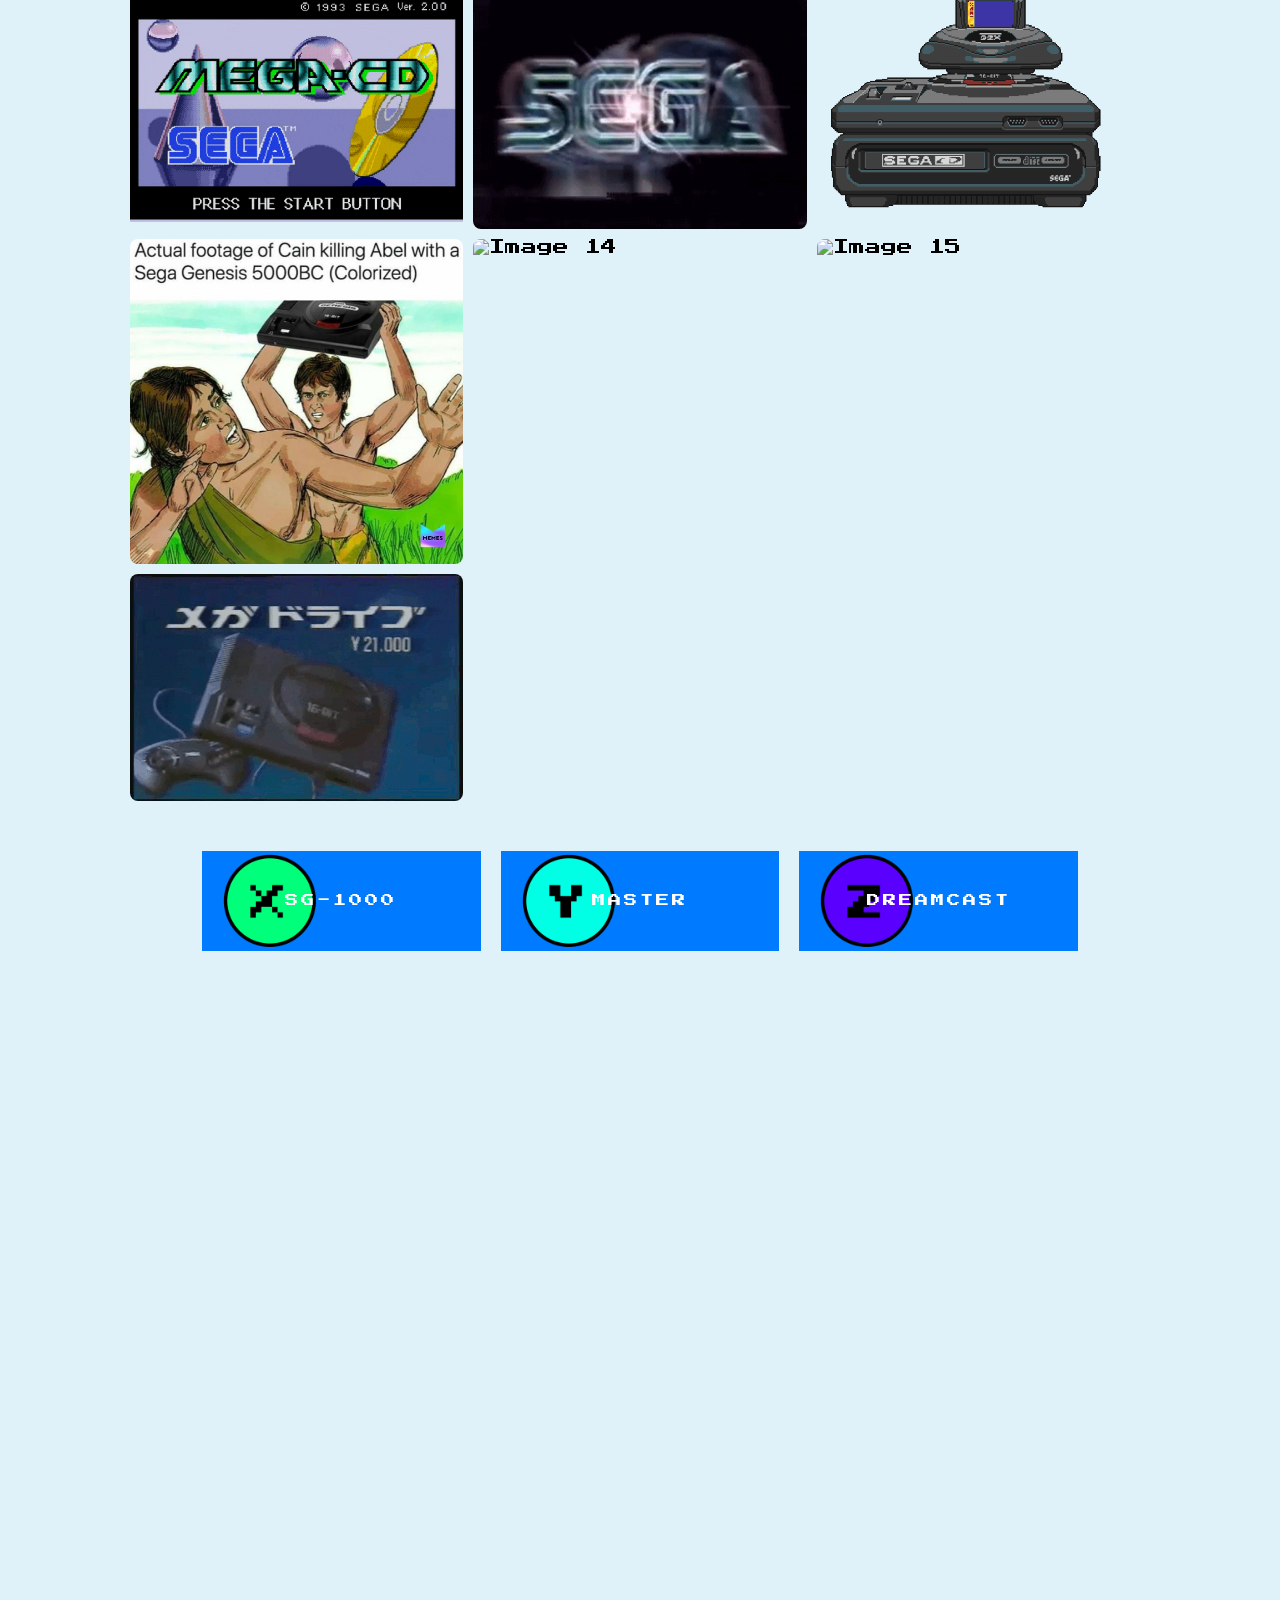
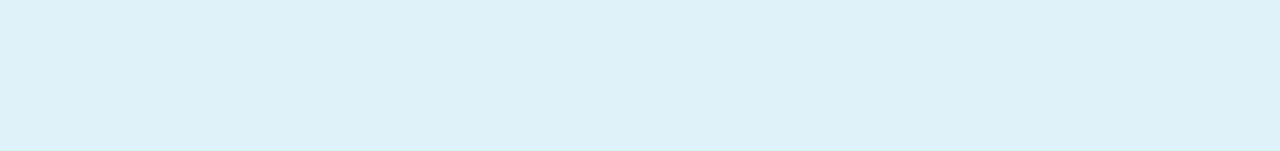
==== commit 2255349d: "jk;k;lkpo" ====
--- a/index.html
+++ b/index.html
@@ -53,11 +53,11 @@
     </style>
     
 <div class="overlay" id="overlay" onclick="closePopup()"></div>
-<div class="popup" id="popup">
-
-  <H2>ARE <span class="bodzy" style="color: red;" >YOU</span> READY ???</H2>
+<div class="popup " id="popup">
+
+  <H2 style="text-align: center;" >ARE <span class="bodzy" style="color: red;" >YOU</span> READY ???</H2>
   <button class="buttonZ bodzy" style="font-size: 30px;        font-family: 'Press Start 2P', cursive; margin-left: 30%;" onclick="closePopup()"> <img class="small" src="./A.png" alt=""></button>
- <a href="puta.html"> <button class="buttonZ " style="font-size: 30px;       font-family: 'Press Start 2P', cursive;"  onclick="closePopup()"> <img class="small" src="./B.png" alt=""><P></button></a>
+ <a href="puta.html"> <button class="buttonZ bodzyy"  onclick="closePopup()"> <img class="small" src="./B.png" alt=""><P></button></a>
 
 </div>
     <div class="wrapper bodzy">
@@ -78,7 +78,7 @@
         <div><span class="dot"></span></div>
         <div><span class="dot"></span></div>
      </div>
-     <h1 class="header-wrap" style=" font-size: 60px; font-weight: 500; letter-spacing: 5px;margin-top: 6rem;" >GAME OVER</h1>
+     <h1 class="header-wrap mafi"  >GAME OVER</h1>
     <section class="box bodzyy ">
         <div class="box1" >
             <div class="parent">
@@ -86,11 +86,12 @@
                     <h3 class="h3" style="margin-left: 3rem;" >  <strong>$ S E G A</strong></h3>
                 </div>
                 <div class="div2 "> 
+                  <div class="twatwa" >
                     <a  href=""><button class="a bodzy q1" >ox000000000000000</button></a>
                     <a  href=""><button class="a bodzyy q1" >TWITTER</button></a>
                     <a  href=""><button class="a bodzy q1" >TELEGRAM</button></a>
                     <a  href=""><button class="a bodzyy q1" >DEXTOOLS</button></a>
-      
+                  </div>
 
                     <img class="logo bodzy" src="./logo.gif" alt="">
                 </div>
@@ -109,15 +110,15 @@
                 </div>
         </div>
     </section>
-    <audio class="bodzy"  controls autoplay>
+    <audio class="bodzy mp3"  controls autoplay>
       <source src="audtio.ogg" type="audio/ogg">
       <source src="audtio.mp3" type="audio/mpeg">
     Your browser does not support the audio element.
     </audio>
     <section  >
-      <div class="box2 ">
-        <h1 class="bodzy meme header-wrap" style="font-size: 50PX;">ABOUT</h1>
-<p style="line-height: 25px; font-size: 17px;" class="bodzyy" >Lorem ipsum dolor sit amet, consectetur adipiscing elit, sed do eiusmod tempor incididunt ut labore et dolore magna aliqua. Ut enim ad minim veniam, quis nostrud exercitation ullamco laboris nisi ut aliquip ex ea commodo consequat. Duis aute irure dolor in reprehenderit in voluptate velit esse cillum dolore eu fugiat nulla pariatur. Excepteur sint occaecat cupidatat non proident, sunt in culpa qui officia deserunt mollit anim id est laborum.</p>
+      <div class="box2 bodzyy">
+        <h1 class="bodzy meme header-wrap" >ABOUT</h1>
+<p  class=" pipi" >Lorem ipsum dolor sit amet, consectetur adipiscing elit, sed do eiusmod tempor incididunt ut labore et dolore magna aliqua. Ut enim ad minim veniam, quis nostrud exercitation ullamco laboris nisi ut aliquip ex ea commodo consequat. Duis aute irure dolor in reprehenderit in voluptate velit esse cillum dolore eu fugiat nulla pariatur. Excepteur sint occaecat cupidatat non proident, sunt in culpa qui officia deserunt mollit anim id est laborum.</p>
       </div>
     </section>
 
--- a/style.css
+++ b/style.css
@@ -12,6 +12,9 @@
 
 
 }
+.mafi {
+  font-size: 60px; font-weight: 500; letter-spacing: 5px;margin-top: 6rem;
+}
 .small {
   height: 50px;
   width: 50px;
@@ -48,7 +51,7 @@
   color: white;
   text-align: center;
 }
-.box2 p {
+.box2  {
 margin: 100px;
   color: white;
   text-align: center;
@@ -128,7 +131,7 @@
       background: white;
       color: black;
       letter-spacing: 5px;
-      font-size: 40PX;
+  
       font-weight: 500;
       -webkit-box-shadow: 20px 16px 0px 0px #000000;
       box-shadow: 20px 16px 0px 0px #000000;
@@ -767,6 +770,7 @@
   }
   
 .q1 {
+
   height: 100%;
 }
 .q2 {
@@ -848,47 +852,146 @@
 }
 .ha {
 
+  background-image: url(./A.png);
+  background-position: 10% 50%;
+  background-size: contain;
+  background-repeat: no-repeat;
+
+}
+.he {
+
+  background-image: url(./B.png);
+  background-position: 10% 50%;
+  background-size: contain;
+  background-repeat: no-repeat;
+
+}
+.hi {
+
+  background-image: url(./C.png);
+  background-position: 10% 50%;
+  background-size: contain;
+  background-repeat: no-repeat;
+
+}
+.hu {
+
   background-image: url(./X.png);
   background-position: 10% 50%;
   background-size: contain;
   background-repeat: no-repeat;
 
-}
-.he {
+}.ho {
 
   background-image: url(./Y.png);
   background-position: 10% 50%;
   background-size: contain;
   background-repeat: no-repeat;
 
-}
-.hi {
-
-  background-image: url(./C.png);
+}.hihi {
+
+  background-image: url(./Z.png);
   background-position: 10% 50%;
   background-size: contain;
   background-repeat: no-repeat;
 
 }
-.hu {
-
-  background-image: url(./A.png);
-  background-position: 10% 50%;
-  background-size: contain;
-  background-repeat: no-repeat;
-
-}.ho {
-
-  background-image: url(./B.png);
-  background-position: 10% 50%;
-  background-size: contain;
-  background-repeat: no-repeat;
-
-}.hihi {
-
-  background-image: url(./A.png);
-  background-position: 10% 50%;
-  background-size: contain;
-  background-repeat: no-repeat;
-
+.pipi p {
+line-height: 25px;
+ font-size: 17px;
+ margin: 100px;
+}
+@media screen and (max-width: 580px) {
+.popup {
+  width: 100vw;
+
+}
+    .wrapper {
+      height: 110vh;
+      width: 100vw;
+      margin-top:-5vh;
+  }
+  .div5 {
+    display: block;
+    margin-top: -15vh;
+    height: 50px;
+  
+  }
+  .q1 {
+    margin: 10px 0;
+
+  }
+
+  .logo {
+  position: fixed;
+  top: 0;
+  }
+  .twatwa {
+    margin-top: 10vh;
+  }
+  .mp3 {
+    z-index: -4;
+  }
+  .btn {
+    width: 50vw;
+    margin-left: 25%;
+    z-index: 4444;
+    margin-top: 5px;
+    margin-bottom: 10px;
+    padding: 15px 0 !important;
+  }
+  .meme {
+    font-size: 40px;
+  }
+  .div2 {
+  display: block;
+  }
+  .div3 {
+    display: block;
+    margin-top: 60vh;
+    background-color: rgba(0, 0, 0, 0);
+      }
+  .div4 {
+    margin-top: -40vh;
+  }
+  .box1 {
+    width: 100vw;
+  }
+  .h30 {
+    height: auto;
+    background-color: #00000000;
+  }
+  .pipi p {
+    width: 100vw !important;
+    padding: none;
+    line-height: 20px;
+    font-size: 12px;
+    margin-top: 2rem;
+  }
+
+  .box11 {
+    width: 100vw;
+    height: 50vh;
+  }
+  .q2  {
+    height: 50px;
+    font-size: 15px !important;
+    max-width: 30%;
+    letter-spacing: -3px;
+  }
+  .content img {
+    height: 100%;
+    width: auto;
+  }
+  .image-grid {
+    width: 80vw;
+    margin-left: 5vw ;
+    padding: none;
+  }
+  .mafi {
+    font-size: 60px;
+    font-weight: 500;
+    letter-spacing: 5px;
+    margin-top: 2rem;
+  }
 }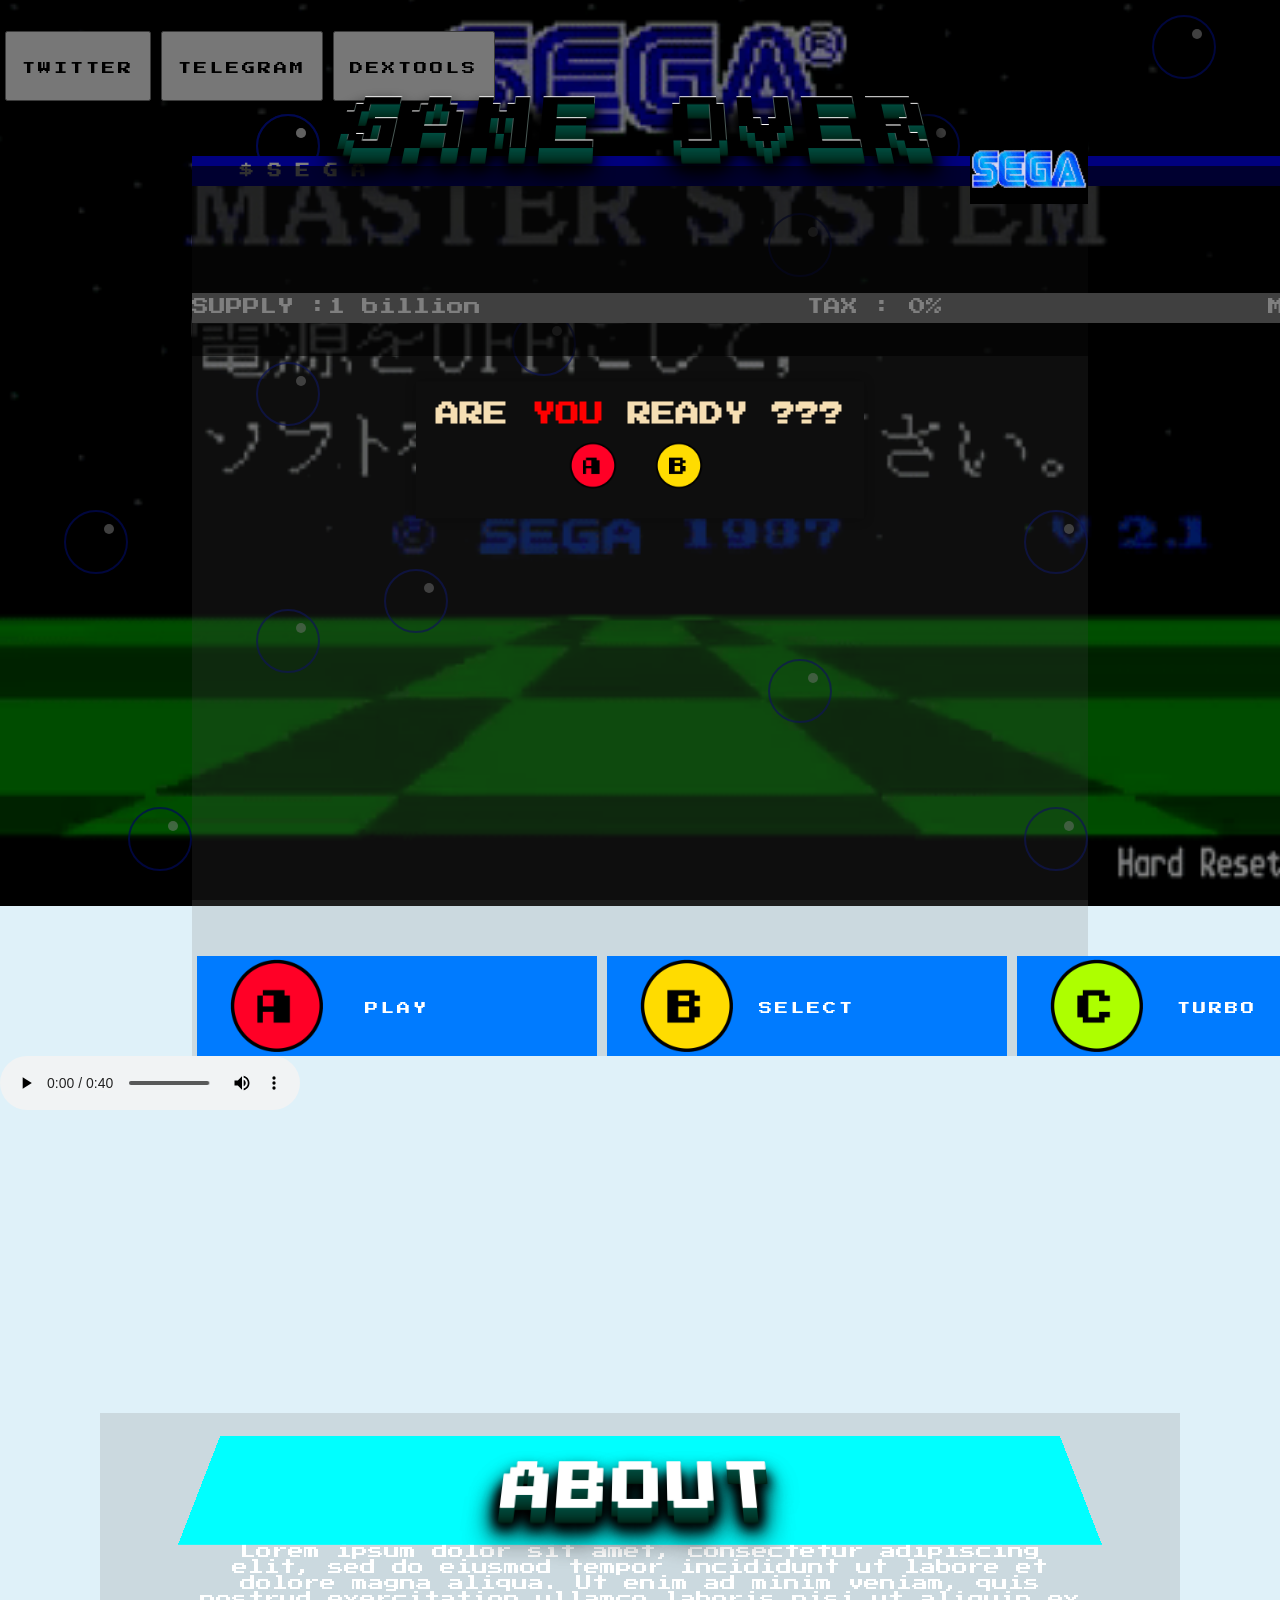
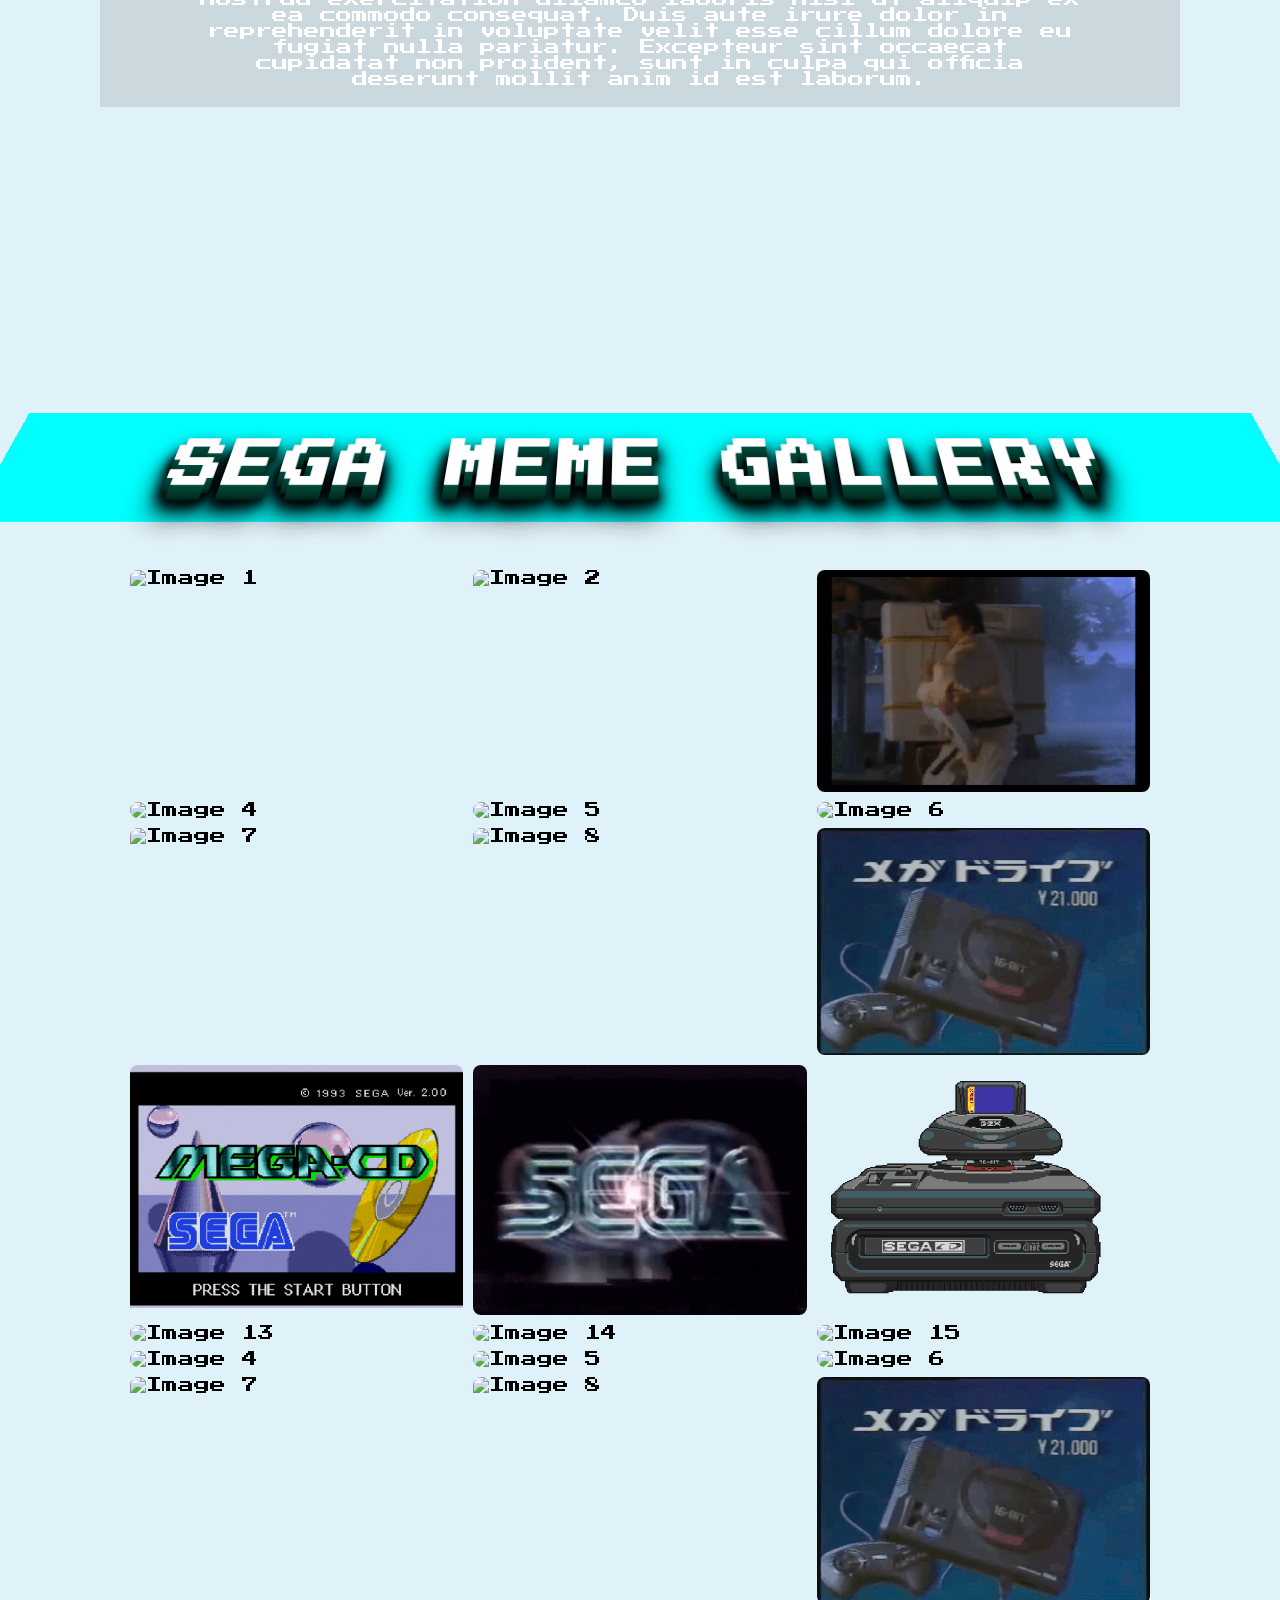
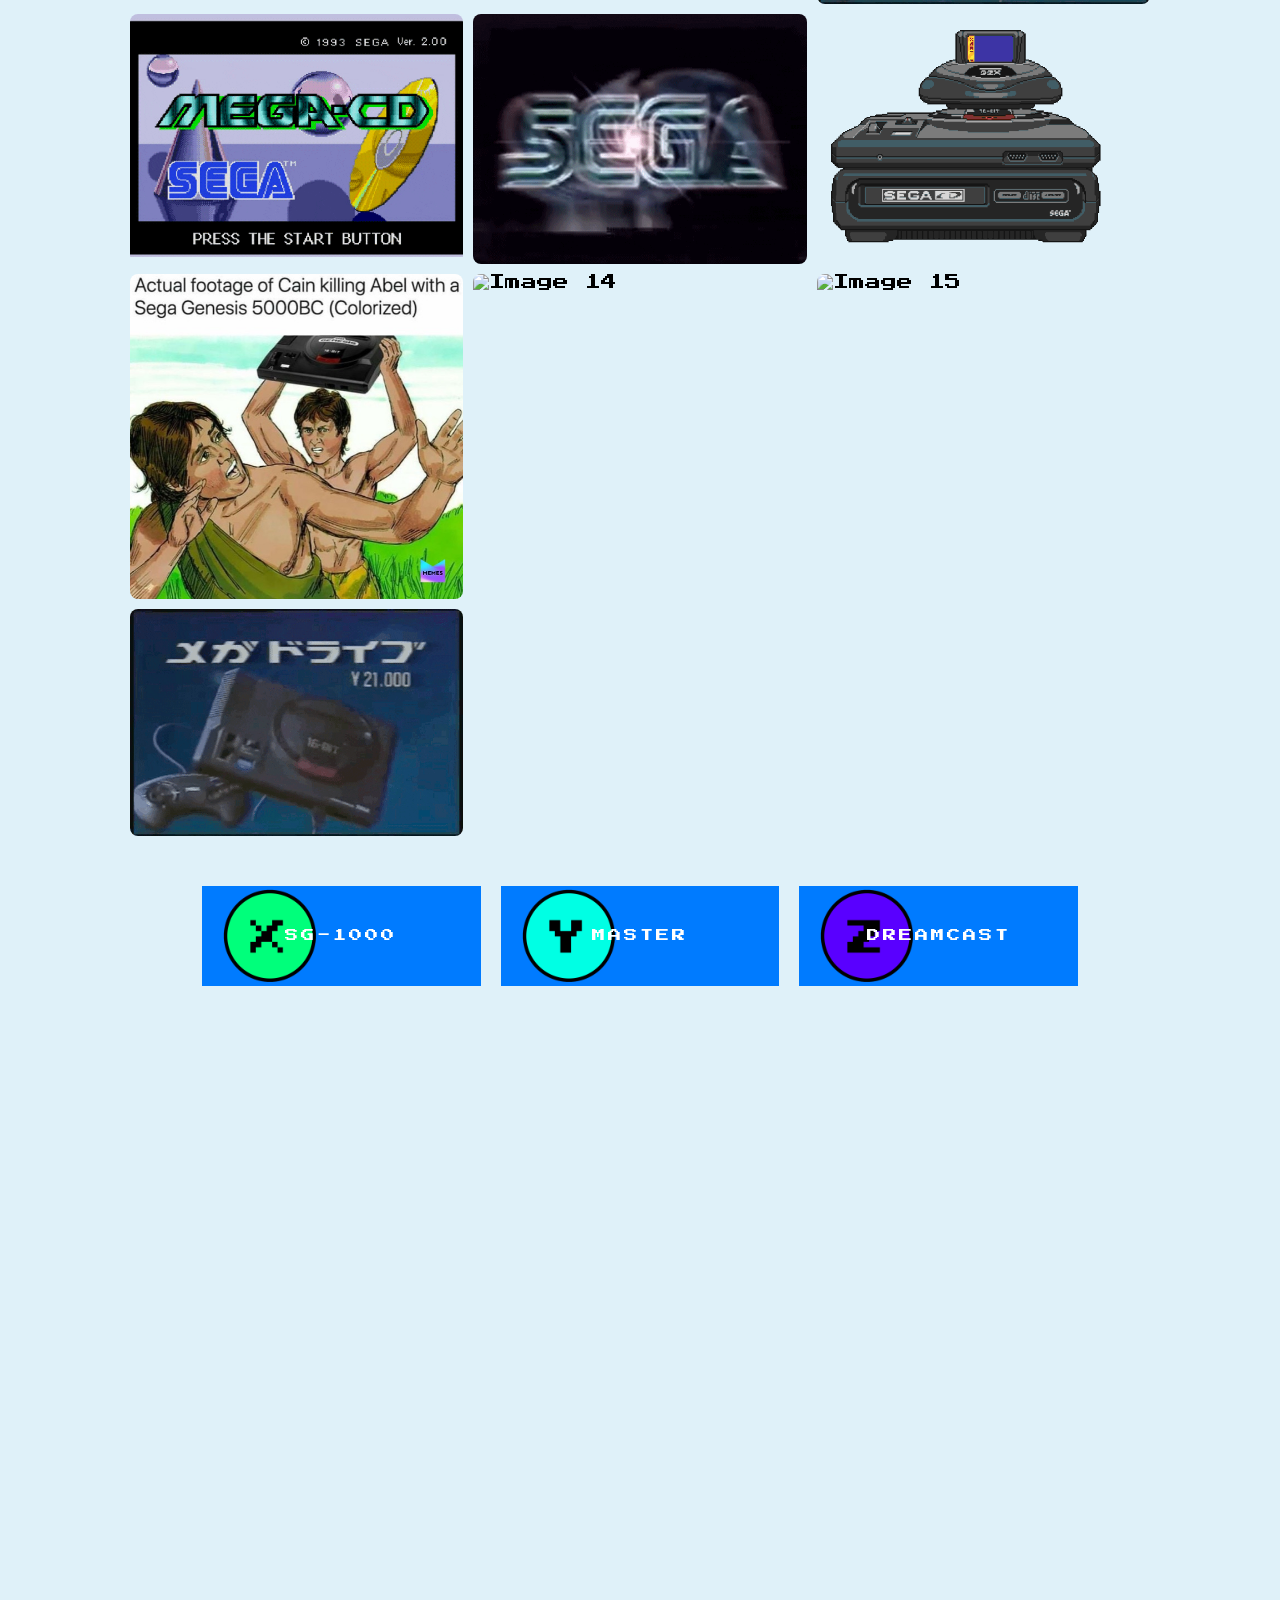
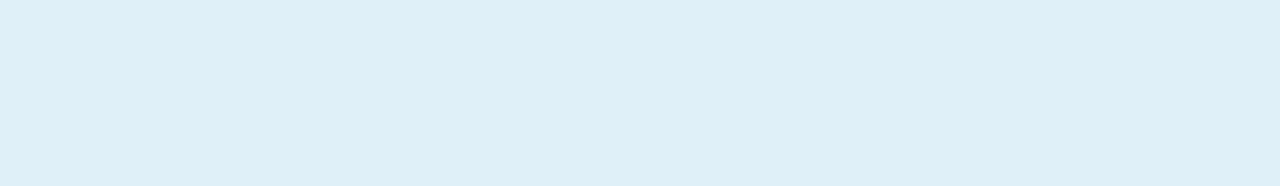
==== commit 82455cd6: "erpjg3o[t" ====
--- a/index.html
+++ b/index.html
@@ -56,7 +56,7 @@
 <div class="popup " id="popup">
 
   <H2 style="text-align: center;" >ARE <span class="bodzy" style="color: red;" >YOU</span> READY ???</H2>
-  <button class="buttonZ bodzy" style="font-size: 30px;        font-family: 'Press Start 2P', cursive; margin-left: 30%;" onclick="closePopup()"> <img class="small" src="./A.png" alt=""></button>
+  <button class="buttonZ bodzy" style="font-size: 20px;        font-family: 'Press Start 2P', cursive; margin-left: 30%;" onclick="closePopup()"> <img class="small" src="./A.png" alt=""></button>
  <a href="puta.html"> <button class="buttonZ bodzyy"  onclick="closePopup()"> <img class="small" src="./B.png" alt=""><P></button></a>
 
 </div>
@@ -87,7 +87,7 @@
                 </div>
                 <div class="div2 "> 
                   <div class="twatwa" >
-                    <a  href=""><button class="a bodzy q1" >ox000000000000000</button></a>
+                 
                     <a  href=""><button class="a bodzyy q1" >TWITTER</button></a>
                     <a  href=""><button class="a bodzy q1" >TELEGRAM</button></a>
                     <a  href=""><button class="a bodzyy q1" >DEXTOOLS</button></a>
--- a/style.css
+++ b/style.css
@@ -1,4 +1,7 @@
 @import url('https://fonts.googleapis.com/css?family=Press+Start+2P');
+html, body, * {
+  cursor: url('./cursor.png') auto default;
+}
 body {
     max-width: 100vw;
     max-height: fit-content;
@@ -13,7 +16,7 @@
 
 }
 .mafi {
-  font-size: 60px; font-weight: 500; letter-spacing: 5px;margin-top: 6rem;
+  font-size: 60px !important; font-weight: 500; letter-spacing: 5px;margin-top: 6rem;
 }
 .small {
   height: 50px;
@@ -90,13 +93,14 @@
     }
 
     .div2 { grid-area: 2 / 1 / 3 / 6;
-    display: flex;
-    flex-direction: row;
-    margin-top: -3vh;
-    padding-left: 10%;
+      display: flex;
+      flex-direction: column;
+    margin-top: -10vh;
+    padding-left: 0%;
+    width: 100vw;
     background-color: rgba(0, 0, 0, 0.623);
    ;
-    height: 30px;
+  
     }
     .div3 { grid-area: 3 / 1 / 4 / 6;
         display: flex;
@@ -111,10 +115,15 @@
     .div5 { grid-area: 9 / 1 / 10 / 6; 
       display: flex;
       flex-direction: row;
-      min-width: 70vw;
+      width: 70vw;
       
     justify-content: space-evenly;}
-
+.twatwa{
+  display: flex;
+  flex-direction: row;
+  margin-top: -15vh;
+  margin-left: -15vw;
+}
     .a {
         padding: 5px 15px 0px 15px;
         text-decoration: none !important;
@@ -155,7 +164,7 @@
     }
 
     .div4img {
-        height: 100%;
+        height: auto;
         width: 100%;
     }
 
@@ -771,7 +780,7 @@
   
 .q1 {
 
-  height: 100%;
+  height: 70px;
 }
 .q2 {
   height: 100px;
@@ -820,7 +829,8 @@
   width: 80%;
   height: auto;
   margin-top: -2em;
-  margin-left:10% ;
+
+ ;
 }
 
 .image-grid {
@@ -901,7 +911,10 @@
  font-size: 17px;
  margin: 100px;
 }
-@media screen and (max-width: 580px) {
+@media screen and (max-width: 500px) {
+  body {
+    overflow-x: none;
+  }
 .popup {
   width: 100vw;
 
@@ -927,7 +940,10 @@
   top: 0;
   }
   .twatwa {
-    margin-top: 10vh;
+    margin-top: 40vh;
+    margin-left: 20vw;
+    position: fixed;
+    display: block;
   }
   .mp3 {
     z-index: -4;
@@ -944,11 +960,20 @@
     font-size: 40px;
   }
   .div2 {
-  display: block;
-  }
+  display: flex;
+  flex-direction: row;
+  margin-top: -10vh;
+  position: relative;
+  }
+  .div2 button {
+height: 50px;
+    }
+    .gigi {
+      width: 100vw;
+    }
   .div3 {
     display: block;
-    margin-top: 60vh;
+    margin-top: 5vh;
     background-color: rgba(0, 0, 0, 0);
       }
   .div4 {
@@ -981,7 +1006,7 @@
   }
   .content img {
     height: 100%;
-    width: auto;
+    width: 100%;
   }
   .image-grid {
     width: 80vw;
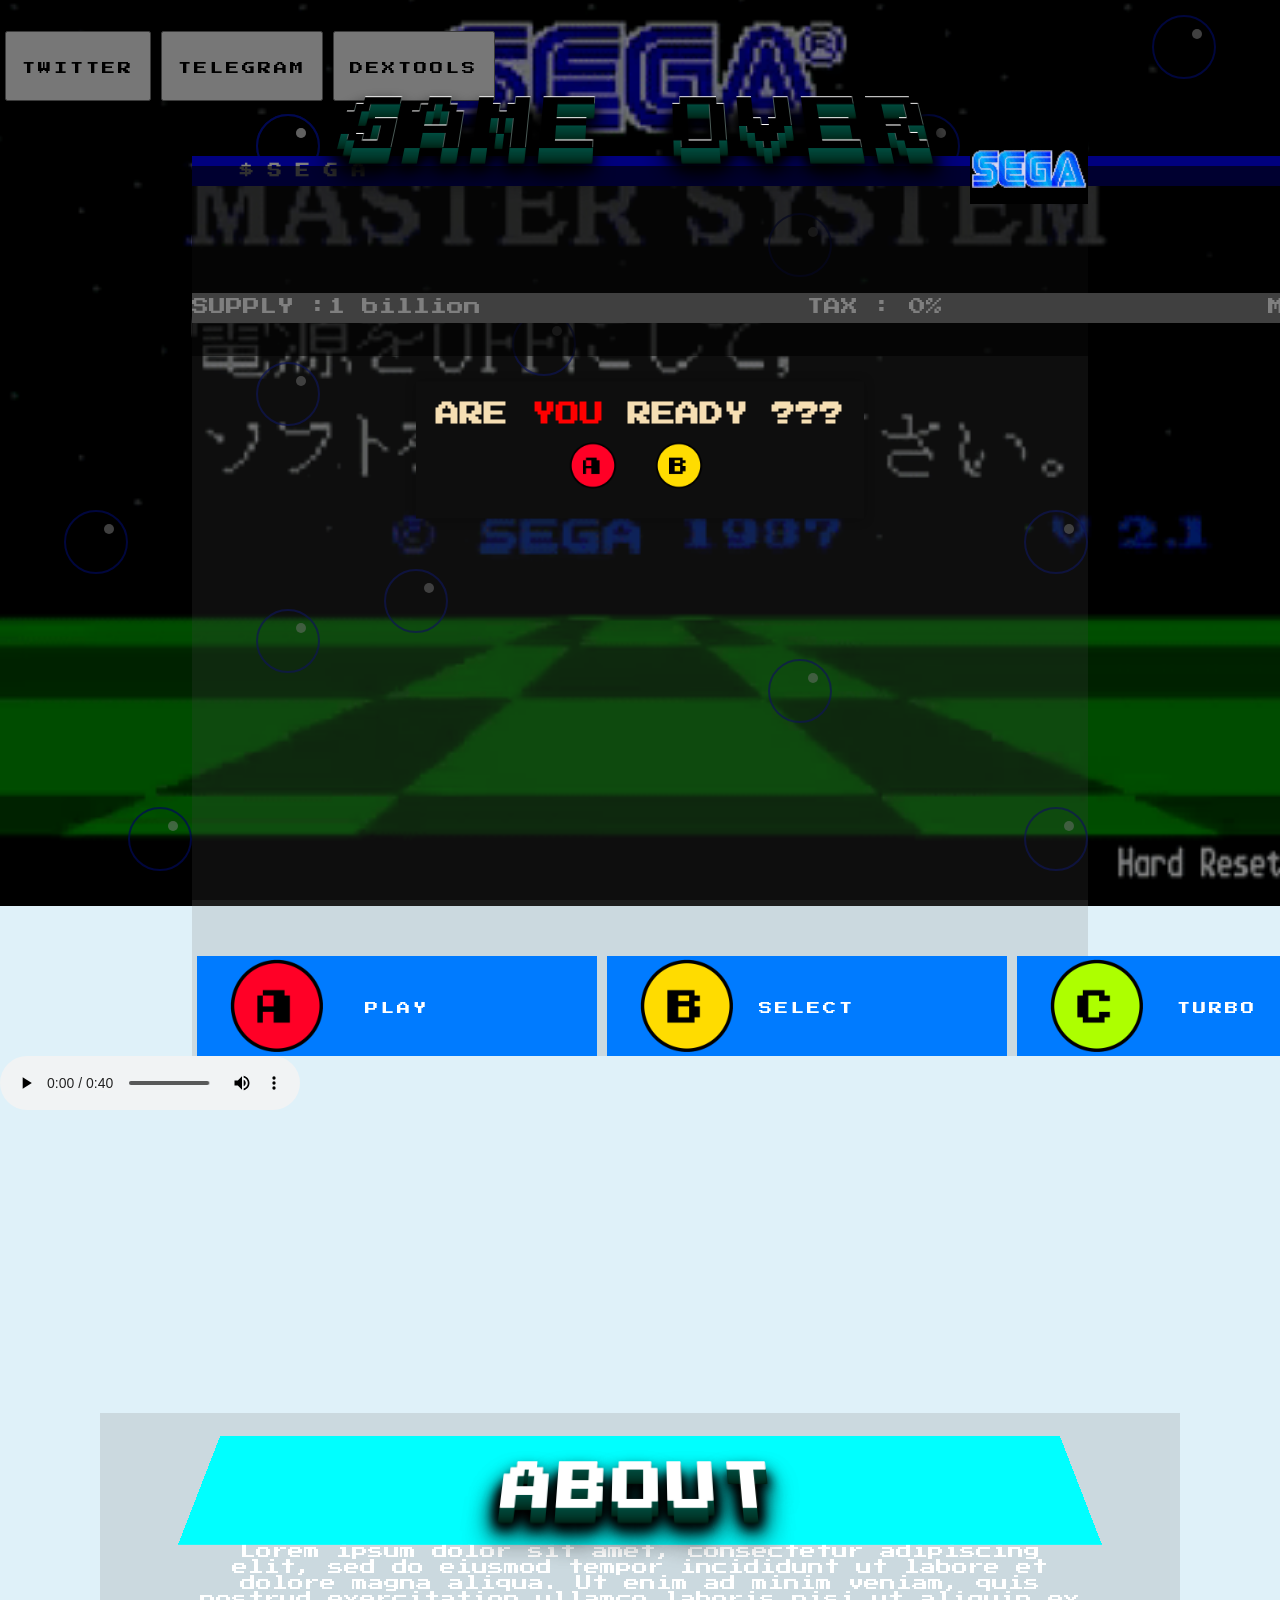
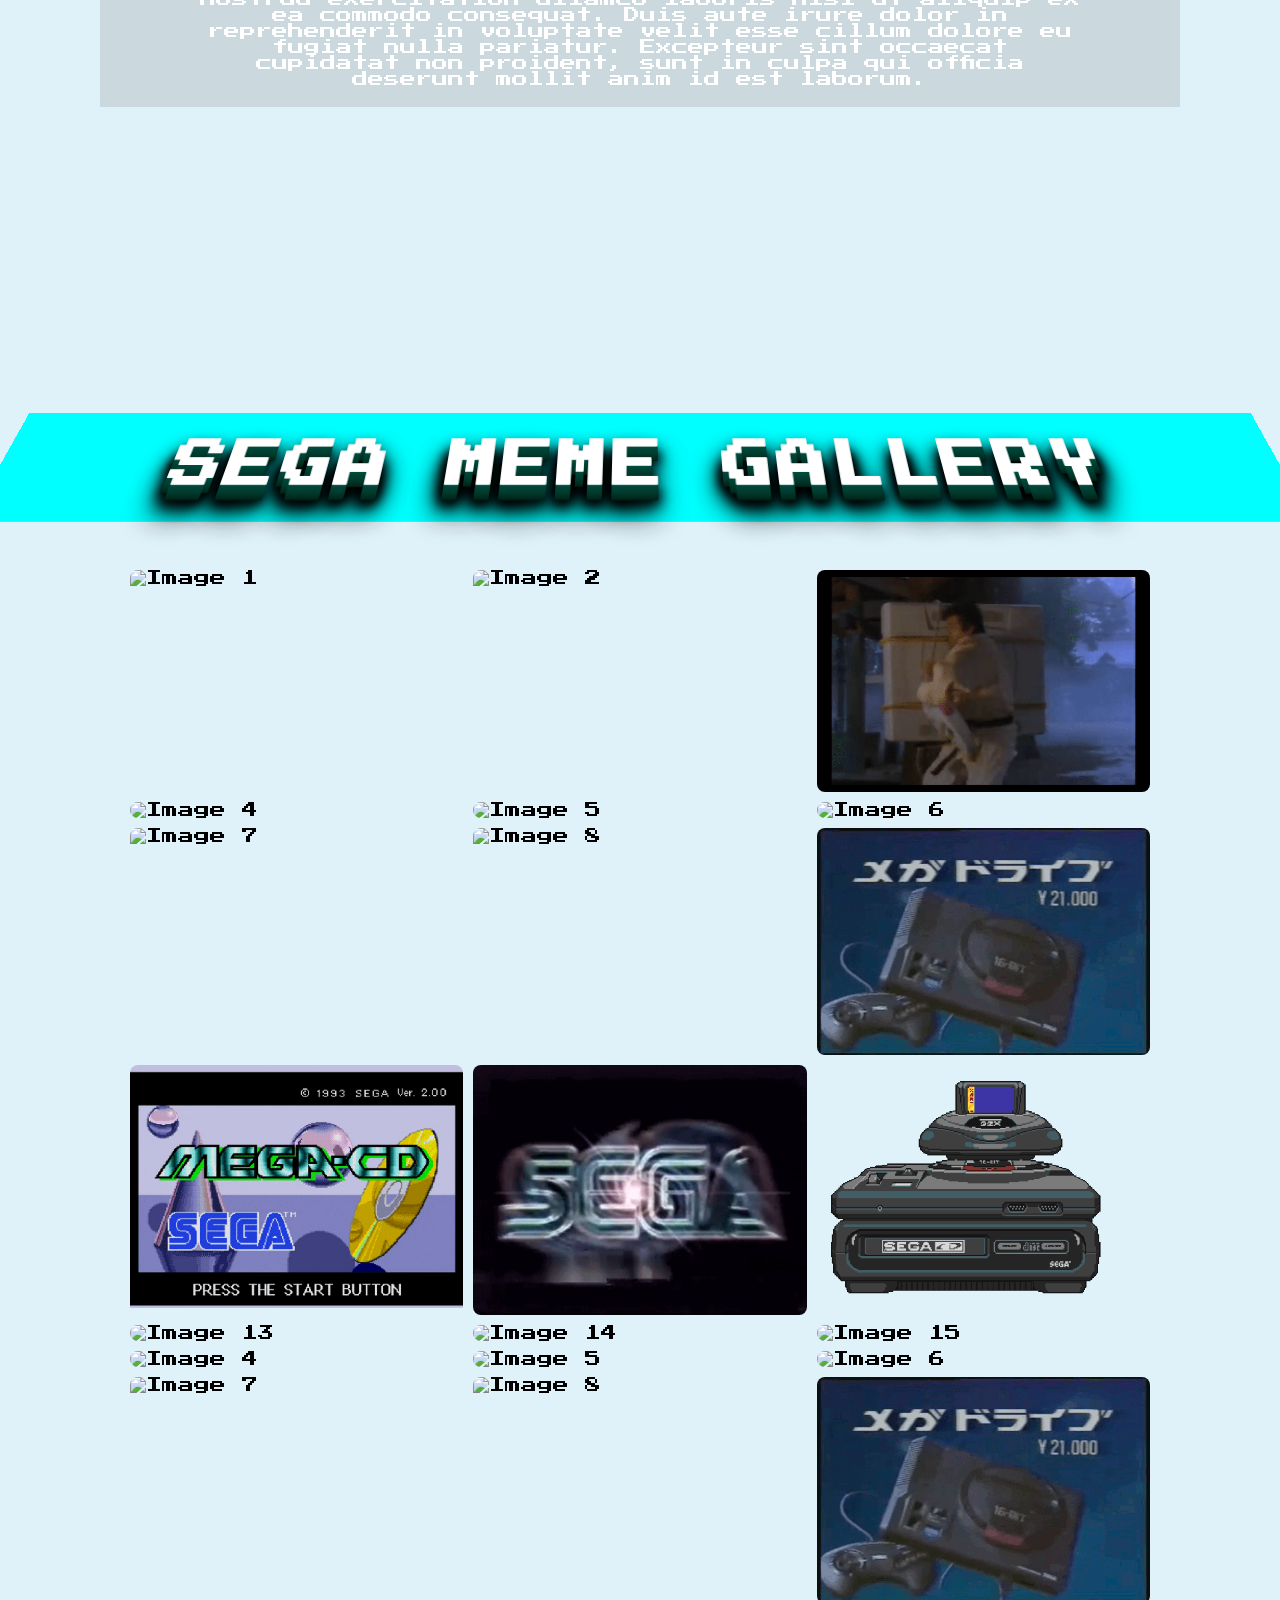
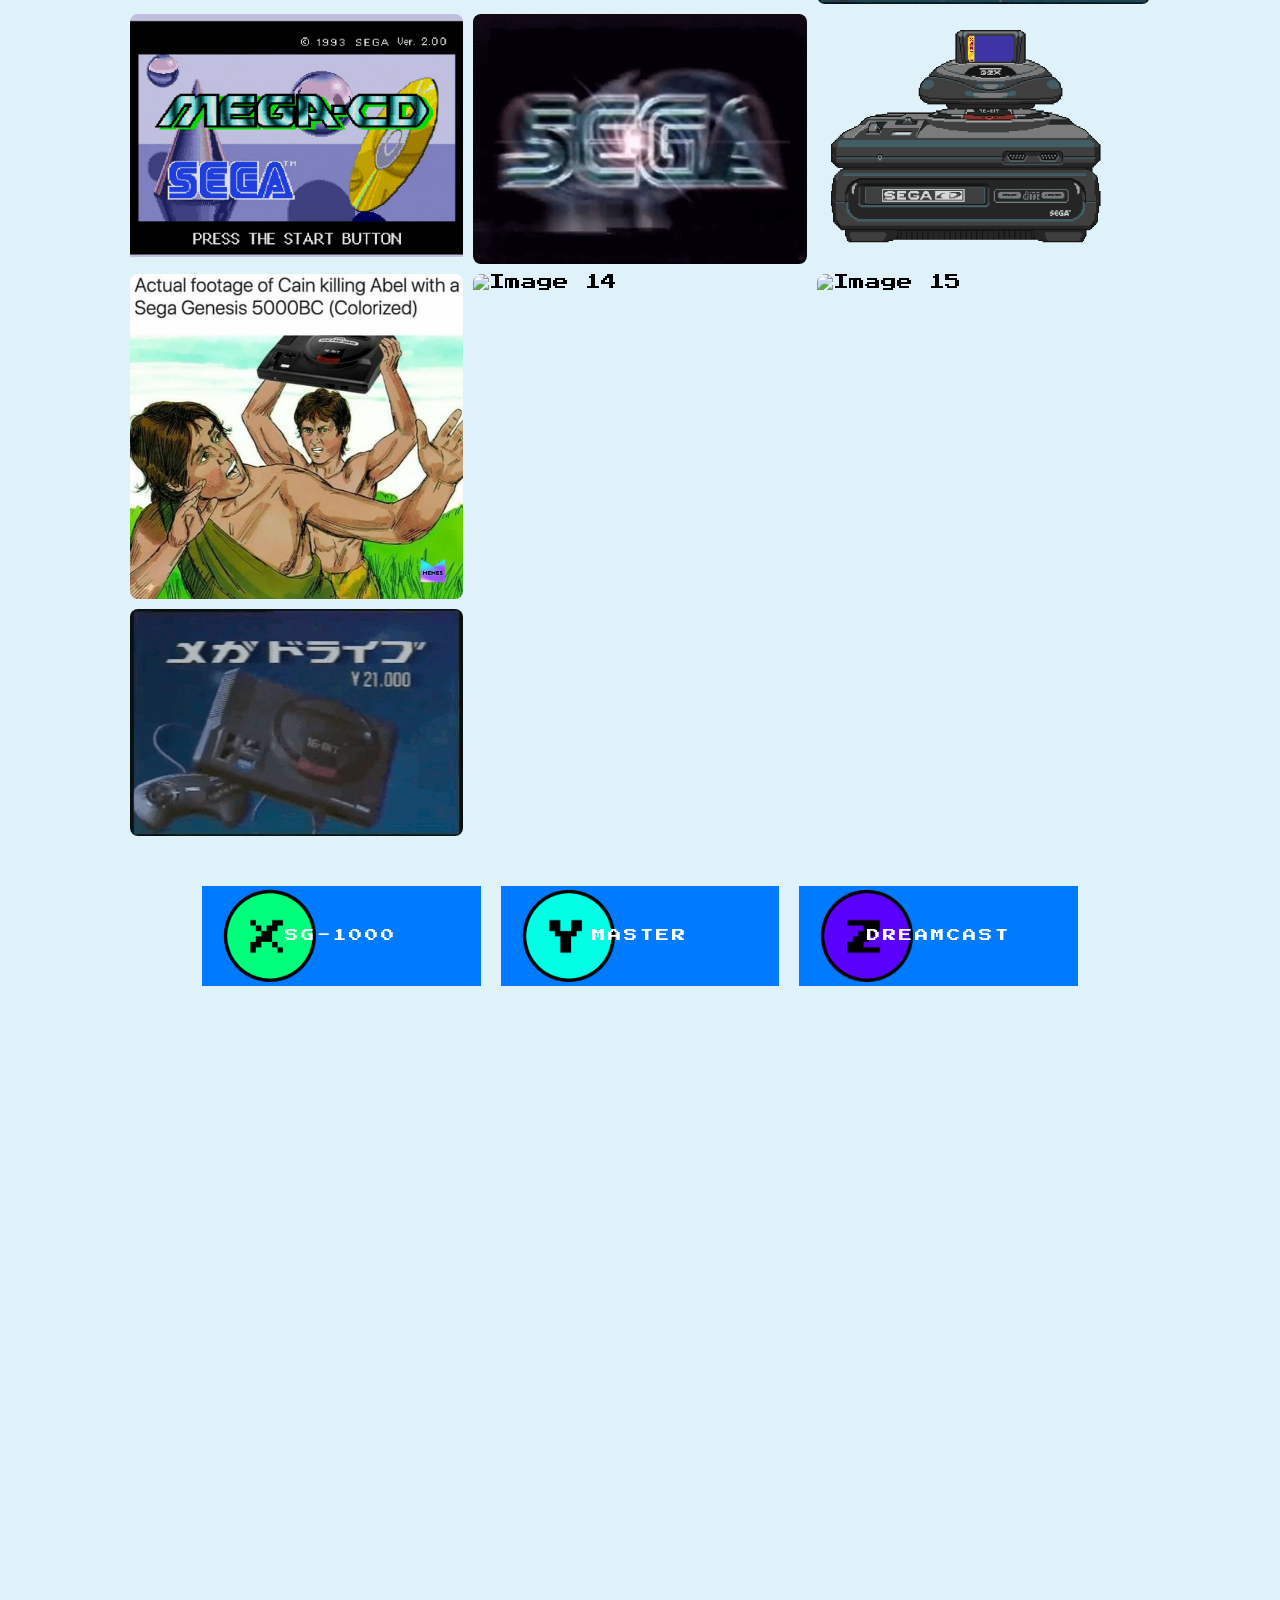
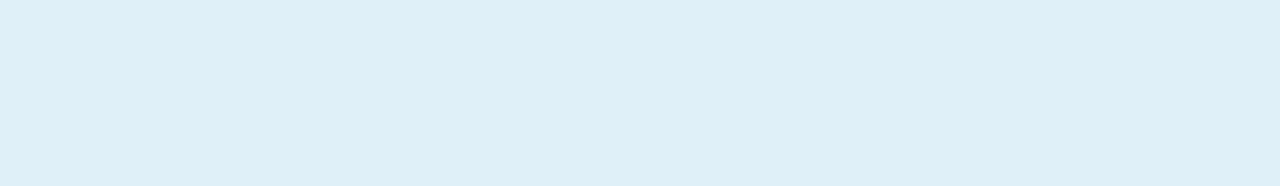
==== commit f2464432: "ljhl" ====
--- a/index.html
+++ b/index.html
@@ -36,7 +36,7 @@
       position: fixed;
       top: 0;
       left: 0;
-      width: 100%;
+      width: 100vw;
       height: 100%;
       background-color: rgba(0, 0, 0, 0.5);
     }
@@ -48,7 +48,7 @@
       background-color: #007bff00;
       color: white;
       border: none;
-      cursor: pointer;
+
     }
     </style>
     
@@ -103,9 +103,9 @@
                 <div class="div4">
                   <img class="gigi bodzyy" src="./ezgif-2-d31ef62777.gif" alt=""> </div>
                 <div class="div5 "> 
-                    <a  href="" ><button class="btn ha  bodzy a">PLAY</button></a>
-                    <a  href=""><button class="btn he bodzy a">SELECT</button></a>
-                    <a  href=""><button class="btn hi bodzy a">TURBO</button></a>
+                    <a  href="https://xania.org/miracle/miracle.html" target="blank" ><button class="btn ha  bodzy a">PLAY</button></a>
+                    <a  href="https://uniswap.org/" target="_blank"><button class="btn he bodzy a">SELECT</button></a>
+                    <a  href="https://www.dextools.io/app/en/pairs" target="_blank"><button class="btn hi bodzy a">TURBO</button></a>
                 </div>
                 </div>
         </div>
